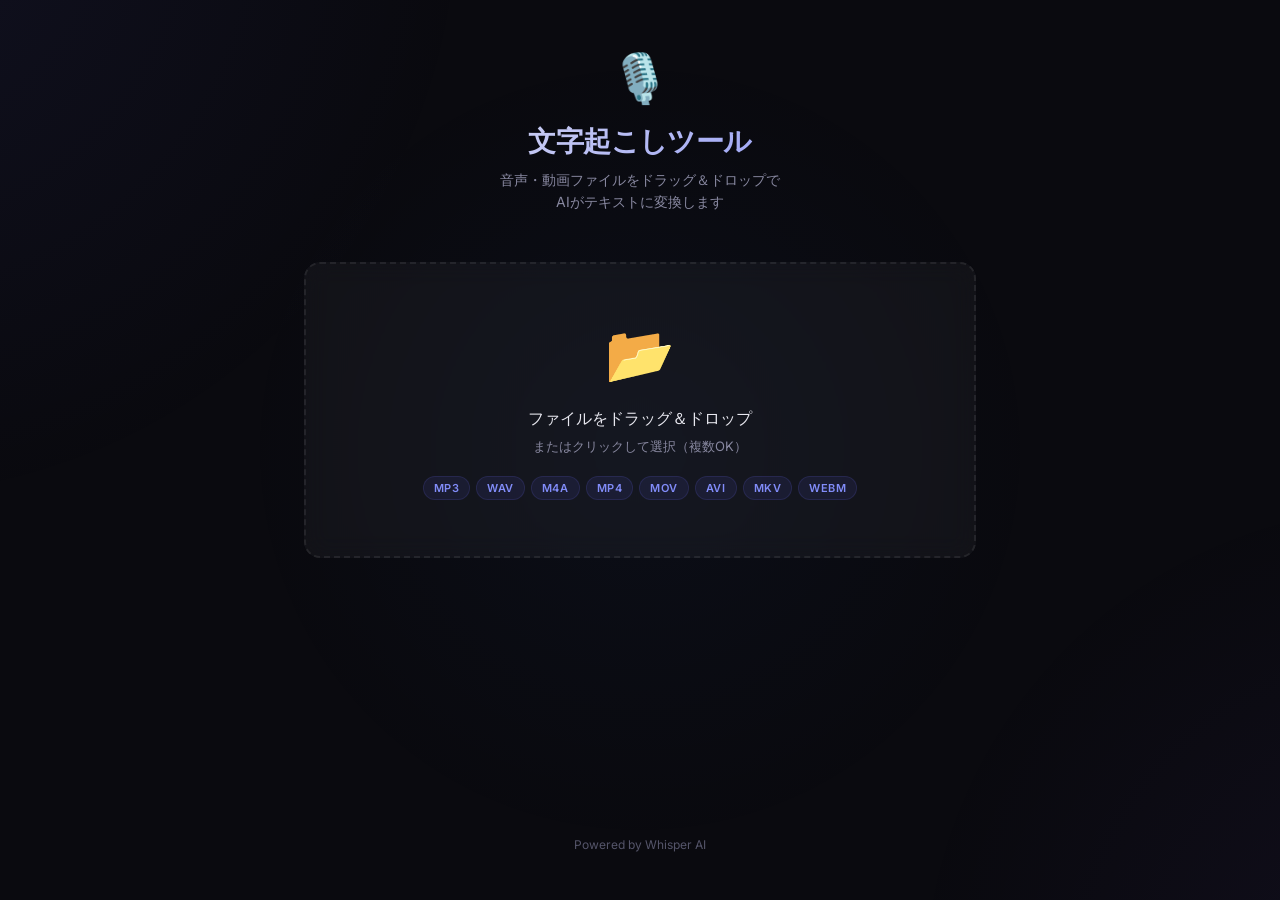
==== templates/index.html @ c9d0f990 "文字起こしツール：クロスプラットフォーム対応（ハイブリッドMLX/faster-whisper + VAD）" ====
<!DOCTYPE html>
<html lang="ja">

<head>
    <meta charset="UTF-8">
    <meta name="viewport" content="width=device-width, initial-scale=1.0, maximum-scale=1.0, user-scalable=no">
    <meta name="apple-mobile-web-app-capable" content="yes">
    <title>文字起こしツール</title>
    <link rel="preconnect" href="https://fonts.googleapis.com">
    <link rel="preconnect" href="https://fonts.gstatic.com" crossorigin>
    <link href="https://fonts.googleapis.com/css2?family=Inter:wght@400;500;600;700&display=swap" rel="stylesheet">
    <link rel="stylesheet" href="/static/style.css">
</head>

<body>

    <div class="container">
        <!-- ── Header ── -->
        <header class="header">
            <div class="header-icon">🎙️</div>
            <h1>文字起こしツール</h1>
            <p>音声・動画ファイルをドラッグ＆ドロップで<br>AIがテキストに変換します</p>
        </header>

        <!-- ── Drop Zone ── -->
        <div class="drop-zone" id="dropZone">
            <span class="drop-zone-icon">📂</span>
            <div class="drop-zone-text">ファイルをドラッグ＆ドロップ</div>
            <div class="drop-zone-subtext">またはクリックして選択（複数OK）</div>
            <div class="drop-zone-formats">
                <span class="format-badge">MP3</span>
                <span class="format-badge">WAV</span>
                <span class="format-badge">M4A</span>
                <span class="format-badge">MP4</span>
                <span class="format-badge">MOV</span>
                <span class="format-badge">AVI</span>
                <span class="format-badge">MKV</span>
                <span class="format-badge">WEBM</span>
            </div>
            <input type="file" class="file-input" id="fileInput" multiple
                accept=".mp3,.wav,.m4a,.ogg,.flac,.wma,.aac,.mp4,.mov,.avi,.mkv,.webm,.wmv,.flv">
        </div>

        <!-- ── Selected Files List ── -->
        <div class="file-list" id="fileList"></div>

        <!-- ── Model Selector ── -->
        <div class="model-selector" id="modelSelector">
            <label class="model-label">⚡ 処理速度</label>
            <div class="model-options">
                <label class="model-option">
                    <input type="radio" name="model" value="tiny">
                    <span class="model-chip">最速<small>精度△</small></span>
                </label>
                <label class="model-option">
                    <input type="radio" name="model" value="base" checked>
                    <span class="model-chip">高速<small>おすすめ</small></span>
                </label>
                <label class="model-option">
                    <input type="radio" name="model" value="small">
                    <span class="model-chip">バランス<small>精度○</small></span>
                </label>
                <label class="model-option">
                    <input type="radio" name="model" value="medium">
                    <span class="model-chip">高精度<small>遅め</small></span>
                </label>
            </div>
        </div>

        <!-- ── Submit Button ── -->
        <button class="submit-btn" id="submitBtn">
            ✨ 文字起こしを開始
        </button>

        <!-- ── Upload Progress ── -->
        <div class="upload-progress" id="uploadProgress">
            <div class="upload-progress-header">
                <span>📤 アップロード中...</span>
                <span id="uploadPercent">0%</span>
            </div>
            <div class="progress-bar-track">
                <div class="progress-bar-fill" id="uploadBar" style="width: 0%"></div>
            </div>
        </div>

        <!-- ── Processing Tasks ── -->
        <div class="tasks-section" id="tasksSection"></div>

        <!-- ── Error ── -->
        <div class="error-message" id="errorMessage">
            <span>⚠️</span>
            <span id="errorText"></span>
        </div>

        <!-- ── New File Button ── -->
        <button class="new-file-btn" id="newFileBtn" onclick="resetAll()">
            🔄 別のファイルを文字起こし
        </button>

        <!-- ── Footer ── -->
        <footer class="footer">
            Powered by Whisper AI
        </footer>
    </div>

    <script>
        // ─── DOM ───
        const dropZone = document.getElementById('dropZone');
        const fileInput = document.getElementById('fileInput');
        const fileList = document.getElementById('fileList');
        const modelSelector = document.getElementById('modelSelector');
        const submitBtn = document.getElementById('submitBtn');
        const uploadProgress = document.getElementById('uploadProgress');
        const uploadPercent = document.getElementById('uploadPercent');
        const uploadBar = document.getElementById('uploadBar');
        const tasksSection = document.getElementById('tasksSection');
        const errorMessage = document.getElementById('errorMessage');
        const errorText = document.getElementById('errorText');
        const newFileBtn = document.getElementById('newFileBtn');

        let selectedFiles = [];
        let activeTasks = [];
        let pollInterval = null;

        const VIDEO_EXTS = ['.mp4', '.mov', '.avi', '.mkv', '.webm', '.wmv', '.flv'];

        // ─── Helpers ───
        function formatFileSize(bytes) {
            if (bytes < 1024) return bytes + ' B';
            if (bytes < 1024 * 1024) return (bytes / 1024).toFixed(1) + ' KB';
            if (bytes < 1024 * 1024 * 1024) return (bytes / (1024 * 1024)).toFixed(1) + ' MB';
            return (bytes / (1024 * 1024 * 1024)).toFixed(2) + ' GB';
        }

        function getFileExt(name) {
            return '.' + name.split('.').pop().toLowerCase();
        }

        function isVideoFile(name) {
            return VIDEO_EXTS.includes(getFileExt(name));
        }

        // ─── ページ全体のドラッグ&ドロップ防止 ───
        document.addEventListener('dragover', (e) => {
            e.preventDefault();
            e.stopPropagation();
        });

        document.addEventListener('drop', (e) => {
            e.preventDefault();
            e.stopPropagation();
            if (e.dataTransfer.files.length > 0) {
                addFiles(e.dataTransfer.files);
            }
        });

        // ─── Drop Zone Events ───
        dropZone.addEventListener('click', () => fileInput.click());

        dropZone.addEventListener('dragover', (e) => {
            e.preventDefault();
            dropZone.classList.add('drag-over');
        });

        dropZone.addEventListener('dragleave', (e) => {
            e.preventDefault();
            dropZone.classList.remove('drag-over');
        });

        dropZone.addEventListener('drop', (e) => {
            e.preventDefault();
            dropZone.classList.remove('drag-over');
            addFiles(e.dataTransfer.files);
        });

        fileInput.addEventListener('change', () => {
            addFiles(fileInput.files);
            fileInput.value = '';
        });

        submitBtn.addEventListener('click', () => uploadFiles());

        // ─── File Management ───
        function addFiles(newFiles) {
            for (const file of newFiles) {
                if (!selectedFiles.some(f => f.name === file.name && f.size === file.size)) {
                    selectedFiles.push(file);
                }
            }
            renderFileList();
            if (selectedFiles.length > 0) {
                modelSelector.classList.add('show');
                submitBtn.classList.add('show');
            }
            hideError();
        }

        function removeFile(index) {
            selectedFiles.splice(index, 1);
            renderFileList();
            if (selectedFiles.length === 0) {
                modelSelector.classList.remove('show');
                submitBtn.classList.remove('show');
            }
        }

        function renderFileList() {
            if (selectedFiles.length === 0) {
                fileList.innerHTML = '';
                fileList.classList.remove('show');
                return;
            }
            fileList.classList.add('show');
            fileList.innerHTML = `
        <div class="file-list-header">
            <span>📎 ${selectedFiles.length}件のファイル</span>
            <button class="file-clear-all" onclick="clearAllFiles()">すべて取消</button>
        </div>
        ${selectedFiles.map((f, i) => `
            <div class="file-item">
                <span class="file-item-icon">${isVideoFile(f.name) ? '🎬' : '🎵'}</span>
                <div class="file-item-details">
                    <div class="file-item-name">${f.name}</div>
                    <div class="file-item-size">${formatFileSize(f.size)}</div>
                </div>
                <button class="file-item-remove" onclick="removeFile(${i})">✕</button>
            </div>
        `).join('')}
    `;
        }

        function clearAllFiles() {
            selectedFiles = [];
            renderFileList();
            modelSelector.classList.remove('show');
            submitBtn.classList.remove('show');
        }

        // ─── Upload ───
        function uploadFiles() {
            if (selectedFiles.length === 0) return;

            const model = document.querySelector('input[name="model"]:checked').value;

            // UIを切り替え
            submitBtn.classList.remove('show');
            modelSelector.classList.remove('show');
            fileList.classList.remove('show');
            dropZone.style.display = 'none';
            uploadProgress.classList.add('show');
            hideError();

            const formData = new FormData();
            selectedFiles.forEach(f => formData.append('files', f));
            formData.append('model', model);

            const xhr = new XMLHttpRequest();

            xhr.upload.addEventListener('progress', (e) => {
                if (e.lengthComputable) {
                    const pct = Math.round((e.loaded / e.total) * 100);
                    uploadPercent.textContent = pct + '%';
                    uploadBar.style.width = pct + '%';
                }
            });

            xhr.addEventListener('load', () => {
                uploadProgress.classList.remove('show');
                try {
                    const data = JSON.parse(xhr.responseText);
                    if (xhr.status === 200) {
                        activeTasks = data.tasks;
                        showTasks();
                        startPolling();
                    } else {
                        showError(data.error || 'アップロードに失敗しました');
                        newFileBtn.classList.add('show');
                    }
                } catch (e) {
                    showError('サーバーからの応答を解析できませんでした');
                    newFileBtn.classList.add('show');
                }
            });

            xhr.addEventListener('error', () => {
                uploadProgress.classList.remove('show');
                showError('サーバーに接続できません。サーバーが起動していることを確認してください。');
                newFileBtn.classList.add('show');
            });

            xhr.open('POST', '/upload');
            xhr.send(formData);
        }

        // ─── Polling ───
        function startPolling() {
            pollInterval = setInterval(async () => {
                let allDone = true;

                for (const task of activeTasks) {
                    try {
                        const res = await fetch(`/status/${task.task_id}`);
                        const data = await res.json();
                        task.data = data;
                        updateTaskUI(task.task_id, data);

                        if (data.status !== 'completed' && data.status !== 'error') {
                            allDone = false;
                        }
                    } catch (e) {
                        allDone = false;
                    }
                }

                if (allDone) {
                    stopPolling();
                    newFileBtn.classList.add('show');
                }
            }, 1000);
        }

        function stopPolling() {
            if (pollInterval) {
                clearInterval(pollInterval);
                pollInterval = null;
            }
        }

        // ─── Task UI ───
        function showTasks() {
            tasksSection.innerHTML = activeTasks.map(t => `
        <div class="task-card" id="task-${t.task_id}">
            <div class="task-header">
                <div class="task-filename">${isVideoFile(t.filename) ? '🎬' : '🎵'} ${t.filename}</div>
                <div class="task-status" id="status-${t.task_id}">
                    <div class="spinner-small"></div>
                    <span>待機中...</span>
                </div>
                <div class="task-progress-track" id="progress-track-${t.task_id}">
                    <div class="task-progress-fill" id="progress-${t.task_id}"></div>
                </div>
            </div>
            <div class="task-result" id="result-${t.task_id}" style="display:none"></div>
            <div class="task-actions" id="actions-${t.task_id}" style="display:none"></div>
        </div>
    `).join('');
            tasksSection.classList.add('show');
        }

        function updateTaskUI(taskId, data) {
            const statusEl = document.getElementById(`status-${taskId}`);
            const resultEl = document.getElementById(`result-${taskId}`);
            const actionsEl = document.getElementById(`actions-${taskId}`);
            const cardEl = document.getElementById(`task-${taskId}`);

            if (!statusEl) return;

            if (data.status === 'completed') {
                statusEl.innerHTML = `<span class="status-done">✅ ${data.message}</span>`;
                const progressEl = document.getElementById(`progress-${taskId}`);
                const trackEl = document.getElementById(`progress-track-${taskId}`);
                if (progressEl) progressEl.style.width = '100%';
                if (trackEl) trackEl.style.display = 'none';
                resultEl.style.display = 'block';
                resultEl.textContent = data.result;
                actionsEl.style.display = 'flex';
                actionsEl.innerHTML = `
            <button class="action-btn" onclick="copyText('${taskId}')">📋 コピー</button>
            <button class="action-btn" onclick="downloadText('${taskId}')">💾 ダウンロード</button>
        `;
                cardEl.classList.add('completed');
            } else if (data.status === 'error') {
                statusEl.innerHTML = `<span class="status-error">❌ ${data.message}</span>`;
                const trackEl = document.getElementById(`progress-track-${taskId}`);
                if (trackEl) trackEl.style.display = 'none';
                cardEl.classList.add('error');
            } else {
                statusEl.innerHTML = `<div class="spinner-small"></div><span>${data.message}</span>`;
                const progressEl = document.getElementById(`progress-${taskId}`);
                if (progressEl && data.progress) {
                    progressEl.style.width = data.progress + '%';
                }
            }
        }

        // ─── Result Actions ───
        function copyText(taskId) {
            const task = activeTasks.find(t => t.task_id === taskId);
            if (!task || !task.data) return;
            navigator.clipboard.writeText(task.data.result).then(() => {
                const btn = event.target;
                btn.textContent = '✅ コピー済み';
                btn.classList.add('copied');
                setTimeout(() => {
                    btn.textContent = '📋 コピー';
                    btn.classList.remove('copied');
                }, 2000);
            });
        }

        function downloadText(taskId) {
            const task = activeTasks.find(t => t.task_id === taskId);
            if (!task || !task.data) return;
            const baseName = task.filename.replace(/\.[^.]+$/, '');
            const blob = new Blob([task.data.result], { type: 'text/plain;charset=utf-8' });
            const url = URL.createObjectURL(blob);
            const a = document.createElement('a');
            a.href = url;
            a.download = baseName + '.txt';
            document.body.appendChild(a);
            a.click();
            document.body.removeChild(a);
            URL.revokeObjectURL(url);
        }

        // ─── UI State ───
        function showError(msg) {
            errorText.textContent = msg;
            errorMessage.classList.add('show');
        }

        function hideError() {
            errorMessage.classList.remove('show');
        }

        function resetAll() {
            selectedFiles = [];
            activeTasks = [];
            stopPolling();
            renderFileList();
            hideError();
            uploadProgress.classList.remove('show');
            tasksSection.innerHTML = '';
            tasksSection.classList.remove('show');
            newFileBtn.classList.remove('show');
            modelSelector.classList.remove('show');
            submitBtn.classList.remove('show');
            submitBtn.disabled = false;
            submitBtn.textContent = '✨ 文字起こしを開始';
            dropZone.style.display = '';
            uploadBar.style.width = '0%';
            uploadPercent.textContent = '0%';
        }
    </script>

</body>

</html>
---- static/style.css ----
/* ─── CSS Custom Properties ─── */
:root {
    --bg-primary: #0a0a0f;
    --bg-secondary: #12121a;
    --bg-card: rgba(255, 255, 255, 0.04);
    --bg-card-hover: rgba(255, 255, 255, 0.07);
    --glass-border: rgba(255, 255, 255, 0.08);
    --glass-shadow: rgba(0, 0, 0, 0.4);
    --text-primary: #e8e8f0;
    --text-secondary: #8888a0;
    --text-muted: #55556a;
    --accent: #6366f1;
    --accent-glow: rgba(99, 102, 241, 0.3);
    --accent-light: #818cf8;
    --success: #22c55e;
    --success-glow: rgba(34, 197, 94, 0.25);
    --error: #ef4444;
    --error-glow: rgba(239, 68, 68, 0.25);
    --warning: #f59e0b;
    --radius: 16px;
    --radius-sm: 10px;
    --transition: 0.3s cubic-bezier(0.4, 0, 0.2, 1);
}

/* ─── Reset & Base ─── */
*,
*::before,
*::after {
    margin: 0;
    padding: 0;
    box-sizing: border-box;
}

html {
    font-size: 16px;
    -webkit-font-smoothing: antialiased;
    -moz-osx-font-smoothing: grayscale;
}

body {
    font-family: 'Inter', -apple-system, BlinkMacSystemFont, 'Segoe UI', sans-serif;
    background: var(--bg-primary);
    color: var(--text-primary);
    min-height: 100vh;
    overflow-x: hidden;
}

/* ─── Background Effects ─── */
body::before {
    content: '';
    position: fixed;
    top: -50%;
    left: -50%;
    width: 200%;
    height: 200%;
    background:
        radial-gradient(ellipse 600px 600px at 20% 20%, rgba(99, 102, 241, 0.08), transparent),
        radial-gradient(ellipse 500px 500px at 80% 80%, rgba(139, 92, 246, 0.06), transparent),
        radial-gradient(ellipse 400px 400px at 50% 50%, rgba(59, 130, 246, 0.04), transparent);
    z-index: 0;
    animation: bgFloat 20s ease-in-out infinite;
}

@keyframes bgFloat {

    0%,
    100% {
        transform: translate(0, 0);
    }

    33% {
        transform: translate(-20px, 15px);
    }

    66% {
        transform: translate(15px, -10px);
    }
}

/* ─── Layout ─── */
.container {
    position: relative;
    z-index: 1;
    max-width: 720px;
    margin: 0 auto;
    padding: 48px 24px;
    min-height: 100vh;
    display: flex;
    flex-direction: column;
}

/* ─── Header ─── */
.header {
    text-align: center;
    margin-bottom: 48px;
}

.header-icon {
    font-size: 48px;
    margin-bottom: 16px;
    display: inline-block;
    animation: pulse 3s ease-in-out infinite;
}

@keyframes pulse {

    0%,
    100% {
        transform: scale(1);
    }

    50% {
        transform: scale(1.08);
    }
}

.header h1 {
    font-size: 28px;
    font-weight: 700;
    letter-spacing: -0.02em;
    margin-bottom: 8px;
    background: linear-gradient(135deg, var(--text-primary) 0%, var(--accent-light) 100%);
    -webkit-background-clip: text;
    -webkit-text-fill-color: transparent;
    background-clip: text;
}

.header p {
    font-size: 14px;
    color: var(--text-secondary);
    line-height: 1.6;
}

/* ─── Drop Zone ─── */
.drop-zone {
    position: relative;
    border: 2px dashed var(--glass-border);
    border-radius: var(--radius);
    padding: 56px 32px;
    text-align: center;
    cursor: pointer;
    transition: var(--transition);
    background: var(--bg-card);
    backdrop-filter: blur(12px);
    -webkit-backdrop-filter: blur(12px);
    overflow: hidden;
}

.drop-zone::before {
    content: '';
    position: absolute;
    inset: 0;
    border-radius: var(--radius);
    background: linear-gradient(135deg,
            rgba(99, 102, 241, 0.05) 0%,
            transparent 50%,
            rgba(139, 92, 246, 0.05) 100%);
    opacity: 0;
    transition: var(--transition);
}

.drop-zone:hover,
.drop-zone.drag-over {
    border-color: var(--accent);
    background: var(--bg-card-hover);
    box-shadow: 0 0 40px var(--accent-glow);
    transform: translateY(-2px);
}

.drop-zone:hover::before,
.drop-zone.drag-over::before {
    opacity: 1;
}

.drop-zone-icon {
    font-size: 56px;
    margin-bottom: 20px;
    display: block;
    transition: var(--transition);
}

.drop-zone:hover .drop-zone-icon {
    transform: scale(1.1);
}

.drop-zone-text {
    font-size: 16px;
    font-weight: 500;
    color: var(--text-primary);
    margin-bottom: 8px;
}

.drop-zone-subtext {
    font-size: 13px;
    color: var(--text-secondary);
}

.drop-zone-formats {
    margin-top: 20px;
    display: flex;
    flex-wrap: wrap;
    gap: 6px;
    justify-content: center;
}

.format-badge {
    font-size: 11px;
    font-weight: 600;
    letter-spacing: 0.05em;
    padding: 4px 10px;
    border-radius: 20px;
    background: rgba(99, 102, 241, 0.1);
    color: var(--accent-light);
    border: 1px solid rgba(99, 102, 241, 0.15);
}

.file-input {
    display: none;
}

/* ─── Selected File Info ─── */
.file-info {
    display: none;
    margin-top: 24px;
    padding: 16px 20px;
    border-radius: var(--radius-sm);
    background: var(--bg-card);
    border: 1px solid var(--glass-border);
    backdrop-filter: blur(12px);
    -webkit-backdrop-filter: blur(12px);
}

.file-info.show {
    display: flex;
    align-items: center;
    gap: 14px;
    animation: slideUp 0.3s ease;
}

@keyframes slideUp {
    from {
        opacity: 0;
        transform: translateY(10px);
    }

    to {
        opacity: 1;
        transform: translateY(0);
    }
}

.file-icon {
    font-size: 32px;
    flex-shrink: 0;
}

.file-details {
    flex: 1;
    min-width: 0;
}

.file-name {
    font-size: 14px;
    font-weight: 600;
    color: var(--text-primary);
    white-space: nowrap;
    overflow: hidden;
    text-overflow: ellipsis;
}

.file-size {
    font-size: 12px;
    color: var(--text-secondary);
    margin-top: 2px;
}

.file-remove {
    background: none;
    border: none;
    color: var(--text-muted);
    font-size: 20px;
    cursor: pointer;
    padding: 4px;
    transition: var(--transition);
    flex-shrink: 0;
}

.file-remove:hover {
    color: var(--error);
}

/* ─── Submit Button ─── */
.submit-btn {
    display: none;
    margin-top: 20px;
    width: 100%;
    padding: 16px;
    border: none;
    border-radius: var(--radius-sm);
    background: linear-gradient(135deg, var(--accent) 0%, #8b5cf6 100%);
    color: white;
    font-size: 15px;
    font-weight: 600;
    cursor: pointer;
    transition: var(--transition);
    position: relative;
    overflow: hidden;
}

.submit-btn.show {
    display: block;
    animation: slideUp 0.3s ease;
}

.submit-btn:hover:not(:disabled) {
    transform: translateY(-2px);
    box-shadow: 0 8px 30px var(--accent-glow);
}

.submit-btn:active:not(:disabled) {
    transform: translateY(0);
}

.submit-btn:disabled {
    opacity: 0.6;
    cursor: not-allowed;
}

.submit-btn::after {
    content: '';
    position: absolute;
    inset: 0;
    background: linear-gradient(135deg, transparent, rgba(255, 255, 255, 0.1), transparent);
    transform: translateX(-100%);
}

.submit-btn:hover:not(:disabled)::after {
    transform: translateX(100%);
    transition: transform 0.6s;
}

/* ─── Progress Section ─── */
.progress-section {
    display: none;
    margin-top: 32px;
    animation: slideUp 0.4s ease;
}

.progress-section.show {
    display: block;
}

.progress-card {
    padding: 24px;
    border-radius: var(--radius);
    background: var(--bg-card);
    border: 1px solid var(--glass-border);
    backdrop-filter: blur(12px);
    -webkit-backdrop-filter: blur(12px);
}

.progress-header {
    display: flex;
    align-items: center;
    gap: 10px;
    margin-bottom: 16px;
}

.spinner {
    width: 20px;
    height: 20px;
    border: 2.5px solid rgba(99, 102, 241, 0.2);
    border-top-color: var(--accent);
    border-radius: 50%;
    animation: spin 0.8s linear infinite;
}

@keyframes spin {
    to {
        transform: rotate(360deg);
    }
}

.progress-message {
    font-size: 14px;
    font-weight: 500;
    color: var(--text-primary);
}

.progress-bar-track {
    height: 4px;
    border-radius: 2px;
    background: rgba(255, 255, 255, 0.06);
    overflow: hidden;
}

.progress-bar-fill {
    height: 100%;
    border-radius: 2px;
    background: linear-gradient(90deg, var(--accent), var(--accent-light));
    width: 0%;
    transition: width 0.5s ease;
    position: relative;
}

.progress-bar-fill.indeterminate {
    width: 30%;
    animation: indeterminate 1.5s ease-in-out infinite;
}

@keyframes indeterminate {
    0% {
        transform: translateX(-100%);
    }

    100% {
        transform: translateX(400%);
    }
}

/* ─── Result Section ─── */
.result-section {
    display: none;
    margin-top: 32px;
    animation: slideUp 0.4s ease;
}

.result-section.show {
    display: block;
}

.result-card {
    border-radius: var(--radius);
    background: var(--bg-card);
    border: 1px solid var(--glass-border);
    backdrop-filter: blur(12px);
    -webkit-backdrop-filter: blur(12px);
    overflow: hidden;
}

.result-header {
    display: flex;
    align-items: center;
    justify-content: space-between;
    padding: 16px 20px;
    border-bottom: 1px solid var(--glass-border);
}

.result-title {
    display: flex;
    align-items: center;
    gap: 8px;
    font-size: 14px;
    font-weight: 600;
    color: var(--success);
}

.result-actions {
    display: flex;
    gap: 8px;
}

.action-btn {
    display: flex;
    align-items: center;
    gap: 6px;
    padding: 8px 14px;
    border: 1px solid var(--glass-border);
    border-radius: 8px;
    background: var(--bg-card);
    color: var(--text-secondary);
    font-size: 12px;
    font-weight: 500;
    cursor: pointer;
    transition: var(--transition);
}

.action-btn:hover {
    background: var(--bg-card-hover);
    color: var(--text-primary);
    border-color: var(--accent);
}

.action-btn.copied {
    border-color: var(--success);
    color: var(--success);
}

.result-text {
    padding: 20px;
    font-size: 14px;
    line-height: 1.8;
    color: var(--text-primary);
    max-height: 400px;
    overflow-y: auto;
    white-space: pre-wrap;
    word-break: break-word;
}

.result-text::-webkit-scrollbar {
    width: 6px;
}

.result-text::-webkit-scrollbar-track {
    background: transparent;
}

.result-text::-webkit-scrollbar-thumb {
    background: rgba(255, 255, 255, 0.1);
    border-radius: 3px;
}

/* ─── File List ─── */
.file-list {
    display: none;
    margin-top: 20px;
}

.file-list.show {
    display: block;
    animation: slideUp 0.3s ease;
}

.file-list-header {
    display: flex;
    justify-content: space-between;
    align-items: center;
    margin-bottom: 10px;
    font-size: 13px;
    font-weight: 600;
    color: var(--text-secondary);
}

.file-clear-all {
    background: none;
    border: none;
    color: var(--text-muted);
    font-size: 12px;
    cursor: pointer;
    transition: var(--transition);
}

.file-clear-all:hover {
    color: var(--error);
}

.file-item {
    display: flex;
    align-items: center;
    gap: 12px;
    padding: 10px 14px;
    margin-bottom: 6px;
    border-radius: 8px;
    background: var(--bg-card);
    border: 1px solid var(--glass-border);
}

.file-item-icon {
    font-size: 22px;
    flex-shrink: 0;
}

.file-item-details {
    flex: 1;
    min-width: 0;
}

.file-item-name {
    font-size: 13px;
    font-weight: 500;
    color: var(--text-primary);
    white-space: nowrap;
    overflow: hidden;
    text-overflow: ellipsis;
}

.file-item-size {
    font-size: 11px;
    color: var(--text-muted);
    margin-top: 1px;
}

.file-item-remove {
    background: none;
    border: none;
    color: var(--text-muted);
    font-size: 16px;
    cursor: pointer;
    padding: 2px 4px;
    transition: var(--transition);
    flex-shrink: 0;
}

.file-item-remove:hover {
    color: var(--error);
}

/* ─── Save Location ─── */
.save-location {
    display: none;
    margin-top: 16px;
    padding: 16px 20px;
    border-radius: var(--radius-sm);
    background: var(--bg-card);
    border: 1px solid var(--glass-border);
}

.save-location.show {
    display: block;
    animation: slideUp 0.3s ease;
}

.save-label {
    display: block;
    font-size: 13px;
    font-weight: 600;
    color: var(--text-secondary);
    margin-bottom: 10px;
}

.save-input-row {
    display: flex;
    flex-direction: column;
    gap: 8px;
}

.save-input {
    width: 100%;
    padding: 10px 14px;
    border: 1px solid var(--glass-border);
    border-radius: 8px;
    background: var(--bg-secondary);
    color: var(--text-primary);
    font-size: 13px;
    font-family: 'Inter', monospace;
    outline: none;
    transition: var(--transition);
}

.save-input:focus {
    border-color: var(--accent);
    box-shadow: 0 0 12px rgba(99, 102, 241, 0.15);
}

.save-input::placeholder {
    color: var(--text-muted);
}

.save-shortcuts {
    display: flex;
    gap: 6px;
    flex-wrap: wrap;
}

.save-shortcut {
    padding: 5px 12px;
    border: 1px solid var(--glass-border);
    border-radius: 6px;
    background: var(--bg-secondary);
    color: var(--text-secondary);
    font-size: 12px;
    cursor: pointer;
    transition: var(--transition);
}

.save-shortcut:hover {
    border-color: var(--accent);
    color: var(--accent-light);
    background: rgba(99, 102, 241, 0.08);
}

.save-hint {
    font-size: 11px;
    color: var(--text-muted);
    margin-top: 8px;
}

/* ─── Task Cards ─── */
.tasks-section {
    display: none;
    margin-top: 24px;
}

.tasks-section.show {
    display: block;
    animation: slideUp 0.3s ease;
}

.task-card {
    margin-bottom: 12px;
    border-radius: var(--radius-sm);
    background: var(--bg-card);
    border: 1px solid var(--glass-border);
    overflow: hidden;
    transition: var(--transition);
}

.task-card.completed {
    border-color: rgba(34, 197, 94, 0.2);
}

.task-card.error {
    border-color: rgba(239, 68, 68, 0.2);
}

.task-header {
    display: flex;
    justify-content: space-between;
    align-items: center;
    padding: 14px 16px;
    gap: 12px;
}

.task-filename {
    font-size: 13px;
    font-weight: 600;
    color: var(--text-primary);
    white-space: nowrap;
    overflow: hidden;
    text-overflow: ellipsis;
    flex: 1;
    min-width: 0;
}

.task-status {
    display: flex;
    align-items: center;
    gap: 6px;
    font-size: 12px;
    color: var(--text-secondary);
    flex-shrink: 0;
}

.spinner-small {
    width: 14px;
    height: 14px;
    border: 2px solid rgba(99, 102, 241, 0.2);
    border-top-color: var(--accent);
    border-radius: 50%;
    animation: spin 0.8s linear infinite;
}

.status-done {
    color: var(--success);
    font-weight: 500;
}

.status-error {
    color: var(--error);
    font-weight: 500;
}

.task-result {
    padding: 0 16px 14px;
    font-size: 13px;
    line-height: 1.7;
    color: var(--text-primary);
    max-height: 200px;
    overflow-y: auto;
    white-space: pre-wrap;
    word-break: break-word;
    border-top: 1px solid var(--glass-border);
    padding-top: 14px;
    margin: 0 16px 14px;
    padding: 14px 0 0;
}

.task-actions {
    display: none;
    gap: 8px;
    padding: 0 16px 14px;
}

.task-progress-track {
    height: 3px;
    background: rgba(255, 255, 255, 0.06);
    overflow: hidden;
}

.task-progress-fill {
    height: 100%;
    background: linear-gradient(90deg, var(--accent), var(--accent-light));
    width: 0%;
    transition: width 0.5s ease;
}

/* ─── Error Message ─── */
.error-message {
    display: none;
    margin-top: 24px;
    padding: 16px 20px;
    border-radius: var(--radius-sm);
    background: rgba(239, 68, 68, 0.08);
    border: 1px solid rgba(239, 68, 68, 0.2);
    color: var(--error);
    font-size: 14px;
    animation: slideUp 0.3s ease;
}


.error-message.show {
    display: flex;
    align-items: center;
    gap: 10px;
}

/* ─── New File Button ─── */
.new-file-btn {
    display: none;
    margin-top: 16px;
    width: 100%;
    padding: 14px;
    border: 1px solid var(--glass-border);
    border-radius: var(--radius-sm);
    background: var(--bg-card);
    color: var(--text-secondary);
    font-size: 14px;
    font-weight: 500;
    cursor: pointer;
    transition: var(--transition);
}

.new-file-btn.show {
    display: block;
    animation: slideUp 0.3s ease;
}

.new-file-btn:hover {
    background: var(--bg-card-hover);
    color: var(--text-primary);
    border-color: var(--accent);
}

/* ─── Model Selector ─── */
.model-selector {
    display: none;
    margin-top: 16px;
    padding: 16px 20px;
    border-radius: var(--radius-sm);
    background: var(--bg-card);
    border: 1px solid var(--glass-border);
    backdrop-filter: blur(12px);
    -webkit-backdrop-filter: blur(12px);
}

.model-selector.show {
    display: block;
    animation: slideUp 0.3s ease;
}

.model-label {
    display: block;
    font-size: 13px;
    font-weight: 600;
    color: var(--text-secondary);
    margin-bottom: 12px;
}

.model-options {
    display: flex;
    gap: 8px;
}

.model-option {
    flex: 1;
    cursor: pointer;
}

.model-option input[type="radio"] {
    display: none;
}

.model-chip {
    display: flex;
    flex-direction: column;
    align-items: center;
    gap: 2px;
    padding: 10px 8px;
    border-radius: 8px;
    border: 1px solid var(--glass-border);
    background: var(--bg-secondary);
    font-size: 13px;
    font-weight: 600;
    color: var(--text-secondary);
    transition: var(--transition);
    text-align: center;
}

.model-chip small {
    font-size: 10px;
    font-weight: 400;
    color: var(--text-muted);
    transition: var(--transition);
}

.model-option input[type="radio"]:checked+.model-chip {
    border-color: var(--accent);
    background: rgba(99, 102, 241, 0.1);
    color: var(--accent-light);
    box-shadow: 0 0 16px rgba(99, 102, 241, 0.15);
}

.model-option input[type="radio"]:checked+.model-chip small {
    color: var(--accent-light);
}

.model-option:hover .model-chip {
    border-color: rgba(99, 102, 241, 0.4);
    background: rgba(99, 102, 241, 0.05);
}

/* ─── Upload Progress ─── */
.upload-progress {
    display: none;
    margin-top: 32px;
    padding: 20px;
    border-radius: var(--radius);
    background: var(--bg-card);
    border: 1px solid var(--glass-border);
    backdrop-filter: blur(12px);
    -webkit-backdrop-filter: blur(12px);
}

.upload-progress.show {
    display: block;
    animation: slideUp 0.3s ease;
}

.upload-progress-header {
    display: flex;
    justify-content: space-between;
    align-items: center;
    margin-bottom: 12px;
    font-size: 14px;
    font-weight: 500;
    color: var(--text-primary);
}

.upload-progress-header span:last-child {
    color: var(--accent-light);
    font-weight: 600;
    font-variant-numeric: tabular-nums;
}

/* ─── Footer ─── */
.footer {
    margin-top: auto;
    padding-top: 48px;
    text-align: center;
    font-size: 12px;
    color: var(--text-muted);
}

/* ─── Responsive ─── */
@media (max-width: 640px) {
    .container {
        padding: 32px 16px;
    }

    .header h1 {
        font-size: 24px;
    }

    .drop-zone {
        padding: 40px 20px;
    }

    .drop-zone-icon {
        font-size: 44px;
    }

    .result-actions {
        flex-direction: column;
    }

    .action-btn {
        justify-content: center;
    }
}
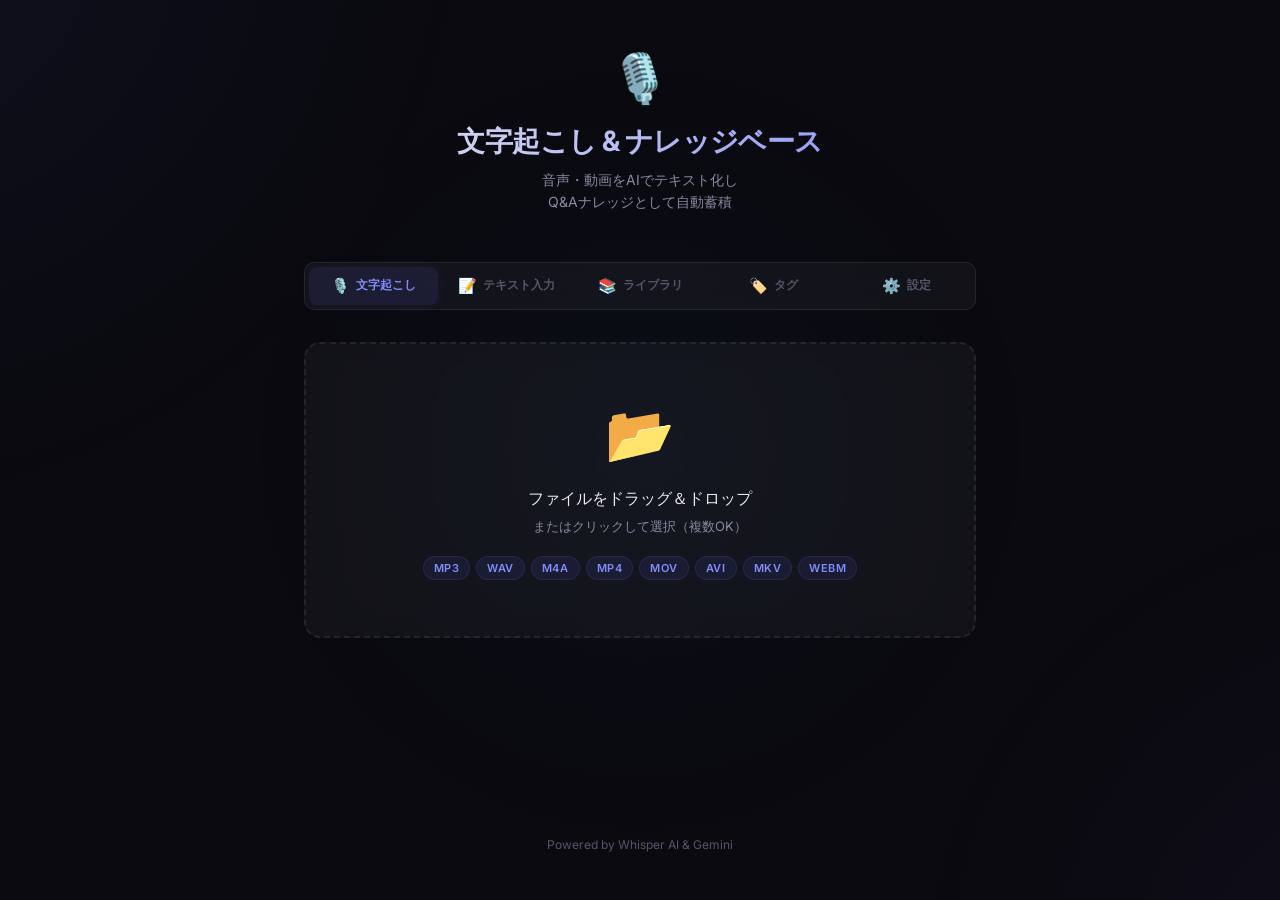
==== commit cf11934a: "Render デプロイ対応：render.yaml追加、gunicorn互換性修正、壁打ちAI統合" ====
--- a/templates/index.html
+++ b/templates/index.html
@@ -5,7 +5,7 @@
     <meta charset="UTF-8">
     <meta name="viewport" content="width=device-width, initial-scale=1.0, maximum-scale=1.0, user-scalable=no">
     <meta name="apple-mobile-web-app-capable" content="yes">
-    <title>文字起こしツール</title>
+    <title>文字起こし & Q&A ナレッジベース</title>
     <link rel="preconnect" href="https://fonts.googleapis.com">
     <link rel="preconnect" href="https://fonts.gstatic.com" crossorigin>
     <link href="https://fonts.googleapis.com/css2?family=Inter:wght@400;500;600;700&display=swap" rel="stylesheet">
@@ -18,93 +18,495 @@
         <!-- ── Header ── -->
         <header class="header">
             <div class="header-icon">🎙️</div>
-            <h1>文字起こしツール</h1>
-            <p>音声・動画ファイルをドラッグ＆ドロップで<br>AIがテキストに変換します</p>
+            <h1>文字起こし & ナレッジベース</h1>
+            <p>音声・動画をAIでテキスト化し<br>Q&Aナレッジとして自動蓄積</p>
         </header>
 
-        <!-- ── Drop Zone ── -->
-        <div class="drop-zone" id="dropZone">
-            <span class="drop-zone-icon">📂</span>
-            <div class="drop-zone-text">ファイルをドラッグ＆ドロップ</div>
-            <div class="drop-zone-subtext">またはクリックして選択（複数OK）</div>
-            <div class="drop-zone-formats">
-                <span class="format-badge">MP3</span>
-                <span class="format-badge">WAV</span>
-                <span class="format-badge">M4A</span>
-                <span class="format-badge">MP4</span>
-                <span class="format-badge">MOV</span>
-                <span class="format-badge">AVI</span>
-                <span class="format-badge">MKV</span>
-                <span class="format-badge">WEBM</span>
-            </div>
-            <input type="file" class="file-input" id="fileInput" multiple
-                accept=".mp3,.wav,.m4a,.ogg,.flac,.wma,.aac,.mp4,.mov,.avi,.mkv,.webm,.wmv,.flv">
+        <!-- ── Tab Navigation ── -->
+        <nav class="tab-nav">
+            <button class="tab-btn active" onclick="switchTab('transcribe')">
+                <span class="tab-icon">🎙️</span>
+                <span class="tab-label">文字起こし</span>
+            </button>
+            <button class="tab-btn" onclick="switchTab('text-input')">
+                <span class="tab-icon">📝</span>
+                <span class="tab-label">テキスト入力</span>
+            </button>
+            <button class="tab-btn" onclick="switchTab('library')">
+                <span class="tab-icon">📚</span>
+                <span class="tab-label">ライブラリ</span>
+                <span class="tab-badge" id="qaBadge" style="display:none">0</span>
+            </button>
+            <button class="tab-btn" onclick="switchTab('tags')">
+                <span class="tab-icon">🏷️</span>
+                <span class="tab-label">タグ</span>
+            </button>
+            <button class="tab-btn" onclick="switchTab('settings')">
+                <span class="tab-icon">⚙️</span>
+                <span class="tab-label">設定</span>
+            </button>
+        </nav>
+
+        <!-- ════════════════════════════════════════════ -->
+        <!-- Tab 1: 文字起こし                            -->
+        <!-- ════════════════════════════════════════════ -->
+        <div class="tab-content active" id="tab-transcribe">
+            <!-- Drop Zone -->
+            <div class="drop-zone" id="dropZone">
+                <span class="drop-zone-icon">📂</span>
+                <div class="drop-zone-text">ファイルをドラッグ＆ドロップ</div>
+                <div class="drop-zone-subtext">またはクリックして選択（複数OK）</div>
+                <div class="drop-zone-formats">
+                    <span class="format-badge">MP3</span>
+                    <span class="format-badge">WAV</span>
+                    <span class="format-badge">M4A</span>
+                    <span class="format-badge">MP4</span>
+                    <span class="format-badge">MOV</span>
+                    <span class="format-badge">AVI</span>
+                    <span class="format-badge">MKV</span>
+                    <span class="format-badge">WEBM</span>
+                </div>
+                <input type="file" class="file-input" id="fileInput" multiple
+                    accept=".mp3,.wav,.m4a,.ogg,.flac,.wma,.aac,.mp4,.mov,.avi,.mkv,.webm,.wmv,.flv">
+            </div>
+
+            <!-- Selected Files List -->
+            <div class="file-list" id="fileList"></div>
+
+            <!-- Model Selector -->
+            <div class="model-selector" id="modelSelector">
+                <label class="model-label">⚡ 処理速度</label>
+                <div class="model-options">
+                    <label class="model-option">
+                        <input type="radio" name="model" value="tiny">
+                        <span class="model-chip">最速<small>精度△</small></span>
+                    </label>
+                    <label class="model-option">
+                        <input type="radio" name="model" value="base" checked>
+                        <span class="model-chip">高速<small>おすすめ</small></span>
+                    </label>
+                    <label class="model-option">
+                        <input type="radio" name="model" value="small">
+                        <span class="model-chip">バランス<small>精度○</small></span>
+                    </label>
+                    <label class="model-option">
+                        <input type="radio" name="model" value="medium">
+                        <span class="model-chip">高精度<small>遅め</small></span>
+                    </label>
+                </div>
+            </div>
+
+            <!-- Submit Button -->
+            <button class="submit-btn" id="submitBtn">
+                ✨ 文字起こしを開始
+            </button>
+
+            <!-- Upload Progress -->
+            <div class="upload-progress" id="uploadProgress">
+                <div class="upload-progress-header">
+                    <span>📤 アップロード中...</span>
+                    <span id="uploadPercent">0%</span>
+                </div>
+                <div class="progress-bar-track">
+                    <div class="progress-bar-fill" id="uploadBar" style="width: 0%"></div>
+                </div>
+            </div>
+
+            <!-- Processing Tasks -->
+            <div class="tasks-section" id="tasksSection"></div>
+
+            <!-- Error -->
+            <div class="error-message" id="errorMessage">
+                <span>⚠️</span>
+                <span id="errorText"></span>
+            </div>
+
+            <!-- New File Button -->
+            <button class="new-file-btn" id="newFileBtn" onclick="resetAll()">
+                🔄 別のファイルを文字起こし
+            </button>
         </div>
 
-        <!-- ── Selected Files List ── -->
-        <div class="file-list" id="fileList"></div>
-
-        <!-- ── Model Selector ── -->
-        <div class="model-selector" id="modelSelector">
-            <label class="model-label">⚡ 処理速度</label>
-            <div class="model-options">
-                <label class="model-option">
-                    <input type="radio" name="model" value="tiny">
-                    <span class="model-chip">最速<small>精度△</small></span>
-                </label>
-                <label class="model-option">
-                    <input type="radio" name="model" value="base" checked>
-                    <span class="model-chip">高速<small>おすすめ</small></span>
-                </label>
-                <label class="model-option">
-                    <input type="radio" name="model" value="small">
-                    <span class="model-chip">バランス<small>精度○</small></span>
-                </label>
-                <label class="model-option">
-                    <input type="radio" name="model" value="medium">
-                    <span class="model-chip">高精度<small>遅め</small></span>
-                </label>
+        <!-- ════════════════════════════════════════════ -->
+        <!-- Tab 2: テキスト入力からQ&A抽出               -->
+        <!-- ════════════════════════════════════════════ -->
+        <div class="tab-content" id="tab-text-input">
+            <div class="text-input-section">
+                <label class="text-input-label">📝 テキストを貼り付けてQ&Aを自動抽出</label>
+                <textarea class="text-input-area" id="textInputArea"
+                    placeholder="会話の文字起こし、打ち合わせ内容、メモなど…何でもテキストを貼り付けてください。AIが自動でQ&Aペアに変換します。"></textarea>
+                <button class="text-extract-btn" id="textExtractBtn" onclick="extractFromText()">
+                    🤖 Q&Aを抽出する
+                </button>
+                <div class="qa-progress" id="textProgress">
+                    <div class="spinner-small"></div>
+                    <span class="qa-progress-text">Gemini AIがQ&Aを抽出中...</span>
+                </div>
             </div>
         </div>
 
-        <!-- ── Submit Button ── -->
-        <button class="submit-btn" id="submitBtn">
-            ✨ 文字起こしを開始
-        </button>
-
-        <!-- ── Upload Progress ── -->
-        <div class="upload-progress" id="uploadProgress">
-            <div class="upload-progress-header">
-                <span>📤 アップロード中...</span>
-                <span id="uploadPercent">0%</span>
-            </div>
-            <div class="progress-bar-track">
-                <div class="progress-bar-fill" id="uploadBar" style="width: 0%"></div>
-            </div>
+        <!-- ════════════════════════════════════════════ -->
+        <!-- Tab 3: Q&Aライブラリ                         -->
+        <!-- ════════════════════════════════════════════ -->
+        <div class="tab-content" id="tab-library">
+            <div class="qa-library-header">
+                <div class="qa-library-title">📚 Q&Aライブラリ</div>
+                <div class="qa-stats" id="qaStats"></div>
+            </div>
+            <div class="qa-search-bar">
+                <input class="qa-search-input" id="qaSearchInput" type="text" placeholder="🔍 Q&Aを検索..."
+                    oninput="renderQALibrary()">
+            </div>
+            <div class="qa-tag-filters" id="qaTagFilters"></div>
+            <div id="qaList"></div>
         </div>
 
-        <!-- ── Processing Tasks ── -->
-        <div class="tasks-section" id="tasksSection"></div>
-
-        <!-- ── Error ── -->
-        <div class="error-message" id="errorMessage">
-            <span>⚠️</span>
-            <span id="errorText"></span>
+        <!-- ════════════════════════════════════════════ -->
+        <!-- Tab 4: タグ管理                              -->
+        <!-- ════════════════════════════════════════════ -->
+        <div class="tab-content" id="tab-tags">
+            <div class="tag-section-header">
+                <div class="tag-section-title">🏷️ タグ管理</div>
+            </div>
+            <div class="tag-add-form">
+                <input class="tag-add-input" id="tagAddInput" type="text" placeholder="新しいタグ名を入力...">
+                <button class="tag-add-btn" onclick="addTag()">追加</button>
+            </div>
+            <div class="tag-list" id="tagList"></div>
         </div>
 
-        <!-- ── New File Button ── -->
-        <button class="new-file-btn" id="newFileBtn" onclick="resetAll()">
-            🔄 別のファイルを文字起こし
-        </button>
+        <!-- ════════════════════════════════════════════ -->
+        <!-- Tab 5: 設定                                  -->
+        <!-- ════════════════════════════════════════════ -->
+        <div class="tab-content" id="tab-settings">
+            <div class="settings-section">
+                <div class="settings-title">⚙️ 設定</div>
+
+                <div class="settings-card">
+                    <div class="settings-card-title">🔑 Gemini API キー</div>
+                    <div class="settings-card-desc">
+                        Q&Aの自動抽出に Gemini API を使用します。
+                        <a href="https://aistudio.google.com/app/apikey" target="_blank"
+                            style="color: var(--accent-light)">Google AI Studio</a> で無料で取得できます。
+                    </div>
+                    <div class="settings-input-row">
+                        <input class="settings-input" id="apiKeyInput" type="password" placeholder="APIキーを入力...">
+                        <button class="settings-save-btn" onclick="saveApiKey()">保存</button>
+                    </div>
+                    <div class="settings-status" id="apiKeyStatus"></div>
+                </div>
+
+                <div class="settings-card">
+                    <div class="settings-card-title">💾 データ管理</div>
+                    <div class="settings-card-desc">
+                        Q&Aデータはブラウザのローカルストレージに保存されています。<br>
+                        定期的にエクスポートしてバックアップを取ることをお勧めします。
+                    </div>
+                    <div class="settings-data-actions">
+                        <button class="settings-data-btn" onclick="exportData()">📤 エクスポート</button>
+                        <button class="settings-data-btn" onclick="importData()">📥 インポート</button>
+                        <button class="settings-data-btn danger" onclick="clearAllData()">🗑️ 全データ削除</button>
+                    </div>
+                    <input type="file" id="importFileInput" accept=".json" style="display:none">
+                </div>
+            </div>
+        </div>
 
         <!-- ── Footer ── -->
         <footer class="footer">
-            Powered by Whisper AI
+            Powered by Whisper AI & Gemini
         </footer>
     </div>
 
+    <!-- Toast -->
+    <div class="toast" id="toast"></div>
+
+    <!-- Edit Modal -->
+    <div class="modal-overlay" id="editModal">
+        <div class="modal">
+            <div class="modal-title">✏️ Q&Aを編集</div>
+            <div class="modal-field">
+                <label class="modal-label">質問</label>
+                <input class="modal-input" id="editQuestion">
+            </div>
+            <div class="modal-field">
+                <label class="modal-label">回答</label>
+                <textarea class="modal-textarea" id="editAnswer"></textarea>
+            </div>
+            <input type="hidden" id="editQAId">
+            <div class="modal-actions">
+                <button class="modal-btn modal-btn-cancel" onclick="closeEditModal()">キャンセル</button>
+                <button class="modal-btn modal-btn-save" onclick="saveEditQA()">保存</button>
+            </div>
+        </div>
+    </div>
+
     <script>
-        // ─── DOM ───
+        // ═══════════════════════════════════════════════════
+        // Storage Layer (Server API)
+        // ═══════════════════════════════════════════════════
+        let _qaCache = [];
+        let _tagsCache = [];
+        let _settingsCache = {};
+
+        const Storage = (() => {
+            async function fetchAllQA() {
+                const res = await fetch('/api/qa');
+                _qaCache = await res.json();
+                return _qaCache;
+            }
+            function getAllQA() { return _qaCache; }
+
+            async function addMultipleQA(qaItems) {
+                const res = await fetch('/api/qa', {
+                    method: 'POST',
+                    headers: { 'Content-Type': 'application/json' },
+                    body: JSON.stringify(qaItems)
+                });
+                const result = await res.json();
+                await fetchAllQA();
+                return result;
+            }
+            async function updateQA(id, updates) {
+                await fetch(`/api/qa/${id}`, {
+                    method: 'PUT',
+                    headers: { 'Content-Type': 'application/json' },
+                    body: JSON.stringify(updates)
+                });
+                await fetchAllQA();
+            }
+            async function deleteQA(id) {
+                await fetch(`/api/qa/${id}`, { method: 'DELETE' });
+                await fetchAllQA();
+            }
+            function searchQA(query, tagFilter = null) {
+                let data = [..._qaCache];
+                if (tagFilter && tagFilter.length > 0) {
+                    data = data.filter(qa => tagFilter.some(tag => (qa.tags || []).includes(tag)));
+                }
+                if (query && query.trim()) {
+                    const q = query.toLowerCase();
+                    data = data.filter(qa =>
+                        qa.question.toLowerCase().includes(q) ||
+                        qa.answer.toLowerCase().includes(q) ||
+                        (qa.source && qa.source.toLowerCase().includes(q))
+                    );
+                }
+                return data;
+            }
+            function getStats() {
+                const tagCounts = {};
+                _qaCache.forEach(qa => {
+                    (qa.tags || []).forEach(tag => { tagCounts[tag] = (tagCounts[tag] || 0) + 1; });
+                });
+                return { totalQA: _qaCache.length, tagCounts };
+            }
+            async function fetchSettings() {
+                const res = await fetch('/api/settings');
+                _settingsCache = await res.json();
+                return _settingsCache;
+            }
+            async function saveSetting(key, value) {
+                const update = { [key]: value };
+                await fetch('/api/settings', {
+                    method: 'POST',
+                    headers: { 'Content-Type': 'application/json' },
+                    body: JSON.stringify(update)
+                });
+                _settingsCache[key] = value;
+            }
+            function getSetting(key) { return _settingsCache[key] || null; }
+
+            async function exportData() {
+                const res = await fetch('/api/export');
+                const data = await res.json();
+                return JSON.stringify(data, null, 2);
+            }
+            async function importDataFromJSON(jsonStr) {
+                const imported = JSON.parse(jsonStr);
+                const res = await fetch('/api/import', {
+                    method: 'POST',
+                    headers: { 'Content-Type': 'application/json' },
+                    body: JSON.stringify(imported)
+                });
+                const result = await res.json();
+                await fetchAllQA();
+                await TagManager.fetchAll();
+                return result;
+            }
+            async function clearAll() {
+                await fetch('/api/clear', { method: 'POST' });
+                _qaCache = [];
+                _tagsCache = [];
+            }
+
+            return {
+                fetchAllQA, getAllQA, addMultipleQA, updateQA, deleteQA,
+                searchQA, getStats, fetchSettings, saveSetting, getSetting,
+                exportData, importDataFromJSON, clearAll
+            };
+        })();
+
+        // ═══════════════════════════════════════════════════
+        // Tag Manager (Server API)
+        // ═══════════════════════════════════════════════════
+        const TagManager = (() => {
+            async function fetchAll() {
+                const res = await fetch('/api/tags');
+                _tagsCache = await res.json();
+                return _tagsCache;
+            }
+            function getAll() { return _tagsCache; }
+
+            async function add(name) {
+                const res = await fetch('/api/tags', {
+                    method: 'POST',
+                    headers: { 'Content-Type': 'application/json' },
+                    body: JSON.stringify({ name })
+                });
+                const newTag = await res.json();
+                await fetchAll();
+                return newTag;
+            }
+            async function remove(id) {
+                await fetch(`/api/tags/${id}`, { method: 'DELETE' });
+                await fetchAll();
+            }
+            function getById(id) { return _tagsCache.find(t => t.id === id); }
+            function getByName(name) { return _tagsCache.find(t => t.name === name); }
+            return { fetchAll, getAll, add, remove, getById, getByName };
+        })();
+
+        // ═══════════════════════════════════════════════════
+        // QA Engine (Gemini API — client-side call)
+        // ═══════════════════════════════════════════════════
+        const QAEngine = (() => {
+            function getApiKey() { return Storage.getSetting('gemini_api_key'); }
+            async function setApiKey(key) { await Storage.saveSetting('gemini_api_key', key); }
+            function hasApiKey() { return !!getApiKey(); }
+
+            async function extractQA(text, source = '') {
+                const apiKey = getApiKey();
+                if (!apiKey) throw new Error('Gemini APIキーが設定されていません。設定画面でAPIキーを入力してください。');
+
+                const availableTags = TagManager.getAll().map(t => t.name);
+                const prompt = `あなたはプロのナレッジマネジメントの専門家です。以下のテキスト（会話の文字起こし、打ち合わせ内容、メモなど）から、有用なQ&A（質問と回答）のペアを抽出してください。
+
+## ルール:
+1. テキストの中から、知識として再利用できる質問と回答のペアを複数抽出してください
+2. 質問は「〜とは？」「〜するにはどうすればいい？」「〜の方法は？」「〜のポイントは？」など具体的な疑問形にしてください
+3. 回答はそのまま使えるレベルで、具体的かつ実用的にまとめてください
+4. 各Q&Aに、以下の利用可能なタグから最も適切なものを1〜3つ付けてください
+5. テキストの内容に合うタグがない場合は、新しいタグ名を提案してください（"[新規]タグ名" の形式）
+
+## 利用可能なタグ:
+${availableTags.join(', ')}
+
+## 入力テキスト:
+"""
+${text}
+"""
+
+## 出力形式（必ずこのJSON形式で返してください）:
+\`\`\`json
+{
+  "qa_pairs": [
+    {
+      "question": "質問テキスト",
+      "answer": "回答テキスト",
+      "tags": ["タグ1", "タグ2"]
+    }
+  ],
+  "suggested_tags": ["提案する新しいタグ名（あれば）"]
+}
+\`\`\`
+
+テキストから可能な限り多くの有用なQ&Aペアを抽出してください。最低でも3つ、内容が豊富なら10個以上抽出してもかまいません。`;
+
+                const response = await fetch(
+                    `https://generativelanguage.googleapis.com/v1beta/models/gemini-2.5-flash:generateContent?key=${apiKey}`,
+                    {
+                        method: 'POST',
+                        headers: { 'Content-Type': 'application/json' },
+                        body: JSON.stringify({
+                            contents: [{ parts: [{ text: prompt }] }],
+                            generationConfig: {
+                                temperature: 0.3,
+                                maxOutputTokens: 8192,
+                                responseMimeType: "application/json"
+                            }
+                        })
+                    }
+                );
+
+                if (!response.ok) {
+                    const err = await response.json().catch(() => ({}));
+                    if (response.status === 400 || response.status === 403) {
+                        throw new Error('APIキーが無効です。設定画面で正しいAPIキーを入力してください。');
+                    }
+                    throw new Error(`API Error: ${response.status} - ${err.error?.message || 'Unknown error'}`);
+                }
+
+                const result = await response.json();
+                let content = result.candidates?.[0]?.content?.parts?.[0]?.text;
+                if (!content) throw new Error('AIからの応答が空でした。再試行してください。');
+
+                let parsed;
+                try {
+                    parsed = JSON.parse(content);
+                } catch {
+                    const jsonMatch = content.match(/```(?:json)?\s*([\s\S]*?)```/);
+                    if (jsonMatch) parsed = JSON.parse(jsonMatch[1]);
+                    else throw new Error('AIの応答をパースできませんでした。');
+                }
+
+                if (!parsed.qa_pairs || !Array.isArray(parsed.qa_pairs)) {
+                    throw new Error('Invalid response format');
+                }
+
+                // タグ名→ID変換 (新しいタグはサーバーに追加)
+                const processedPairs = [];
+                for (const pair of parsed.qa_pairs) {
+                    const tagIds = [];
+                    for (const tagName of (pair.tags || [])) {
+                        const cleanName = tagName.replace(/^\[新規\]/, '').trim();
+                        let tag = TagManager.getByName(cleanName);
+                        if (!tag) {
+                            tag = await TagManager.add(cleanName);
+                        }
+                        tagIds.push(tag.id);
+                    }
+                    processedPairs.push({ question: pair.question, answer: pair.answer, tags: tagIds, source });
+                }
+
+                return { pairs: processedPairs, suggestedTags: parsed.suggested_tags || [] };
+            }
+
+            async function testConnection() {
+                const apiKey = getApiKey();
+                if (!apiKey) return false;
+                try {
+                    const res = await fetch(
+                        `https://generativelanguage.googleapis.com/v1beta/models/gemini-2.5-flash:generateContent?key=${apiKey}`,
+                        {
+                            method: 'POST',
+                            headers: { 'Content-Type': 'application/json' },
+                            body: JSON.stringify({
+                                contents: [{ parts: [{ text: 'Hello' }] }],
+                                generationConfig: { maxOutputTokens: 10 }
+                            })
+                        }
+                    );
+                    return res.ok;
+                } catch { return false; }
+            }
+
+            return { extractQA, getApiKey, setApiKey, hasApiKey, testConnection };
+        })();
+
+        // ═══════════════════════════════════════════════════
+        // DOM References
+        // ═══════════════════════════════════════════════════
         const dropZone = document.getElementById('dropZone');
         const fileInput = document.getElementById('fileInput');
         const fileList = document.getElementById('fileList');
@@ -121,10 +523,27 @@
         let selectedFiles = [];
         let activeTasks = [];
         let pollInterval = null;
+        let activeTagFilters = [];
 
         const VIDEO_EXTS = ['.mp4', '.mov', '.avi', '.mkv', '.webm', '.wmv', '.flv'];
 
-        // ─── Helpers ───
+        // ═══════════════════════════════════════════════════
+        // Tab Navigation
+        // ═══════════════════════════════════════════════════
+        function switchTab(tabId) {
+            document.querySelectorAll('.tab-content').forEach(el => el.classList.remove('active'));
+            document.querySelectorAll('.tab-btn').forEach(el => el.classList.remove('active'));
+            document.getElementById('tab-' + tabId).classList.add('active');
+            event.currentTarget.classList.add('active');
+
+            if (tabId === 'library') renderQALibrary();
+            if (tabId === 'tags') renderTagList();
+            if (tabId === 'settings') loadSettings();
+        }
+
+        // ═══════════════════════════════════════════════════
+        // Helpers
+        // ═══════════════════════════════════════════════════
         function formatFileSize(bytes) {
             if (bytes < 1024) return bytes + ' B';
             if (bytes < 1024 * 1024) return (bytes / 1024).toFixed(1) + ' KB';
@@ -132,55 +551,51 @@
             return (bytes / (1024 * 1024 * 1024)).toFixed(2) + ' GB';
         }
 
-        function getFileExt(name) {
-            return '.' + name.split('.').pop().toLowerCase();
-        }
-
-        function isVideoFile(name) {
-            return VIDEO_EXTS.includes(getFileExt(name));
-        }
-
-        // ─── ページ全体のドラッグ&ドロップ防止 ───
-        document.addEventListener('dragover', (e) => {
-            e.preventDefault();
-            e.stopPropagation();
+        function getFileExt(name) { return '.' + name.split('.').pop().toLowerCase(); }
+        function isVideoFile(name) { return VIDEO_EXTS.includes(getFileExt(name)); }
+
+        function showToast(message, type = '') {
+            const toast = document.getElementById('toast');
+            toast.textContent = message;
+            toast.className = 'toast show ' + type;
+            setTimeout(() => { toast.className = 'toast'; }, 3000);
+        }
+
+        function formatDate(isoStr) {
+            const d = new Date(isoStr);
+            return `${d.getFullYear()}/${String(d.getMonth() + 1).padStart(2, '0')}/${String(d.getDate()).padStart(2, '0')} ${String(d.getHours()).padStart(2, '0')}:${String(d.getMinutes()).padStart(2, '0')}`;
+        }
+
+        function updateQABadge() {
+            const stats = Storage.getStats();
+            const badge = document.getElementById('qaBadge');
+            if (stats.totalQA > 0) {
+                badge.textContent = stats.totalQA;
+                badge.style.display = 'inline';
+            } else {
+                badge.style.display = 'none';
+            }
+        }
+
+        // ═══════════════════════════════════════════════════
+        // Drop Zone & File Upload (unchanged logic)
+        // ═══════════════════════════════════════════════════
+        document.addEventListener('dragover', (e) => { e.preventDefault(); e.stopPropagation(); });
+        document.addEventListener('drop', (e) => {
+            e.preventDefault(); e.stopPropagation();
+            if (e.dataTransfer.files.length > 0) addFiles(e.dataTransfer.files);
         });
 
-        document.addEventListener('drop', (e) => {
-            e.preventDefault();
-            e.stopPropagation();
-            if (e.dataTransfer.files.length > 0) {
-                addFiles(e.dataTransfer.files);
-            }
-        });
-
-        // ─── Drop Zone Events ───
         dropZone.addEventListener('click', () => fileInput.click());
-
-        dropZone.addEventListener('dragover', (e) => {
-            e.preventDefault();
-            dropZone.classList.add('drag-over');
-        });
-
-        dropZone.addEventListener('dragleave', (e) => {
-            e.preventDefault();
-            dropZone.classList.remove('drag-over');
-        });
-
+        dropZone.addEventListener('dragover', (e) => { e.preventDefault(); dropZone.classList.add('drag-over'); });
+        dropZone.addEventListener('dragleave', (e) => { e.preventDefault(); dropZone.classList.remove('drag-over'); });
         dropZone.addEventListener('drop', (e) => {
-            e.preventDefault();
-            dropZone.classList.remove('drag-over');
+            e.preventDefault(); dropZone.classList.remove('drag-over');
             addFiles(e.dataTransfer.files);
         });
-
-        fileInput.addEventListener('change', () => {
-            addFiles(fileInput.files);
-            fileInput.value = '';
-        });
-
+        fileInput.addEventListener('change', () => { addFiles(fileInput.files); fileInput.value = ''; });
         submitBtn.addEventListener('click', () => uploadFiles());
 
-        // ─── File Management ───
         function addFiles(newFiles) {
             for (const file of newFiles) {
                 if (!selectedFiles.some(f => f.name === file.name && f.size === file.size)) {
@@ -212,21 +627,21 @@
             }
             fileList.classList.add('show');
             fileList.innerHTML = `
-        <div class="file-list-header">
-            <span>📎 ${selectedFiles.length}件のファイル</span>
-            <button class="file-clear-all" onclick="clearAllFiles()">すべて取消</button>
-        </div>
-        ${selectedFiles.map((f, i) => `
-            <div class="file-item">
-                <span class="file-item-icon">${isVideoFile(f.name) ? '🎬' : '🎵'}</span>
-                <div class="file-item-details">
-                    <div class="file-item-name">${f.name}</div>
-                    <div class="file-item-size">${formatFileSize(f.size)}</div>
+                <div class="file-list-header">
+                    <span>📎 ${selectedFiles.length}件のファイル</span>
+                    <button class="file-clear-all" onclick="clearAllFiles()">すべて取消</button>
                 </div>
-                <button class="file-item-remove" onclick="removeFile(${i})">✕</button>
-            </div>
-        `).join('')}
-    `;
+                ${selectedFiles.map((f, i) => `
+                    <div class="file-item">
+                        <span class="file-item-icon">${isVideoFile(f.name) ? '🎬' : '🎵'}</span>
+                        <div class="file-item-details">
+                            <div class="file-item-name">${f.name}</div>
+                            <div class="file-item-size">${formatFileSize(f.size)}</div>
+                        </div>
+                        <button class="file-item-remove" onclick="removeFile(${i})">✕</button>
+                    </div>
+                `).join('')}
+            `;
         }
 
         function clearAllFiles() {
@@ -236,13 +651,10 @@
             submitBtn.classList.remove('show');
         }
 
-        // ─── Upload ───
         function uploadFiles() {
             if (selectedFiles.length === 0) return;
-
             const model = document.querySelector('input[name="model"]:checked').value;
 
-            // UIを切り替え
             submitBtn.classList.remove('show');
             modelSelector.classList.remove('show');
             fileList.classList.remove('show');
@@ -255,7 +667,6 @@
             formData.append('model', model);
 
             const xhr = new XMLHttpRequest();
-
             xhr.upload.addEventListener('progress', (e) => {
                 if (e.lengthComputable) {
                     const pct = Math.round((e.loaded / e.total) * 100);
@@ -263,7 +674,6 @@
                     uploadBar.style.width = pct + '%';
                 }
             });
-
             xhr.addEventListener('load', () => {
                 uploadProgress.classList.remove('show');
                 try {
@@ -281,13 +691,11 @@
                     newFileBtn.classList.add('show');
                 }
             });
-
             xhr.addEventListener('error', () => {
                 uploadProgress.classList.remove('show');
                 showError('サーバーに接続できません。サーバーが起動していることを確認してください。');
                 newFileBtn.classList.add('show');
             });
-
             xhr.open('POST', '/upload');
             xhr.send(formData);
         }
@@ -296,22 +704,15 @@
         function startPolling() {
             pollInterval = setInterval(async () => {
                 let allDone = true;
-
                 for (const task of activeTasks) {
                     try {
                         const res = await fetch(`/status/${task.task_id}`);
                         const data = await res.json();
                         task.data = data;
                         updateTaskUI(task.task_id, data);
-
-                        if (data.status !== 'completed' && data.status !== 'error') {
-                            allDone = false;
-                        }
-                    } catch (e) {
-                        allDone = false;
-                    }
+                        if (data.status !== 'completed' && data.status !== 'error') allDone = false;
+                    } catch (e) { allDone = false; }
                 }
-
                 if (allDone) {
                     stopPolling();
                     newFileBtn.classList.add('show');
@@ -320,30 +721,27 @@
         }
 
         function stopPolling() {
-            if (pollInterval) {
-                clearInterval(pollInterval);
-                pollInterval = null;
-            }
+            if (pollInterval) { clearInterval(pollInterval); pollInterval = null; }
         }
 
         // ─── Task UI ───
         function showTasks() {
             tasksSection.innerHTML = activeTasks.map(t => `
-        <div class="task-card" id="task-${t.task_id}">
-            <div class="task-header">
-                <div class="task-filename">${isVideoFile(t.filename) ? '🎬' : '🎵'} ${t.filename}</div>
-                <div class="task-status" id="status-${t.task_id}">
-                    <div class="spinner-small"></div>
-                    <span>待機中...</span>
+                <div class="task-card" id="task-${t.task_id}">
+                    <div class="task-header">
+                        <div class="task-filename">${isVideoFile(t.filename) ? '🎬' : '🎵'} ${t.filename}</div>
+                        <div class="task-status" id="status-${t.task_id}">
+                            <div class="spinner-small"></div>
+                            <span>待機中...</span>
+                        </div>
+                        <div class="task-progress-track" id="progress-track-${t.task_id}">
+                            <div class="task-progress-fill" id="progress-${t.task_id}"></div>
+                        </div>
+                    </div>
+                    <div class="task-result" id="result-${t.task_id}" style="display:none"></div>
+                    <div class="task-actions" id="actions-${t.task_id}" style="display:none"></div>
                 </div>
-                <div class="task-progress-track" id="progress-track-${t.task_id}">
-                    <div class="task-progress-fill" id="progress-${t.task_id}"></div>
-                </div>
-            </div>
-            <div class="task-result" id="result-${t.task_id}" style="display:none"></div>
-            <div class="task-actions" id="actions-${t.task_id}" style="display:none"></div>
-        </div>
-    `).join('');
+            `).join('');
             tasksSection.classList.add('show');
         }
 
@@ -352,7 +750,6 @@
             const resultEl = document.getElementById(`result-${taskId}`);
             const actionsEl = document.getElementById(`actions-${taskId}`);
             const cardEl = document.getElementById(`task-${taskId}`);
-
             if (!statusEl) return;
 
             if (data.status === 'completed') {
@@ -365,9 +762,10 @@
                 resultEl.textContent = data.result;
                 actionsEl.style.display = 'flex';
                 actionsEl.innerHTML = `
-            <button class="action-btn" onclick="copyText('${taskId}')">📋 コピー</button>
-            <button class="action-btn" onclick="downloadText('${taskId}')">💾 ダウンロード</button>
-        `;
+                    <button class="action-btn" onclick="copyText('${taskId}')">📋 コピー</button>
+                    <button class="action-btn" onclick="downloadText('${taskId}')">💾 ダウンロード</button>
+                    <button class="qa-convert-btn" id="qa-btn-${taskId}" onclick="convertToQA('${taskId}')">📚 Q&Aに変換</button>
+                `;
                 cardEl.classList.add('completed');
             } else if (data.status === 'error') {
                 statusEl.innerHTML = `<span class="status-error">❌ ${data.message}</span>`;
@@ -377,9 +775,7 @@
             } else {
                 statusEl.innerHTML = `<div class="spinner-small"></div><span>${data.message}</span>`;
                 const progressEl = document.getElementById(`progress-${taskId}`);
-                if (progressEl && data.progress) {
-                    progressEl.style.width = data.progress + '%';
-                }
+                if (progressEl && data.progress) progressEl.style.width = data.progress + '%';
             }
         }
 
@@ -388,13 +784,7 @@
             const task = activeTasks.find(t => t.task_id === taskId);
             if (!task || !task.data) return;
             navigator.clipboard.writeText(task.data.result).then(() => {
-                const btn = event.target;
-                btn.textContent = '✅ コピー済み';
-                btn.classList.add('copied');
-                setTimeout(() => {
-                    btn.textContent = '📋 コピー';
-                    btn.classList.remove('copied');
-                }, 2000);
+                showToast('✅ コピーしました', 'success');
             });
         }
 
@@ -413,12 +803,291 @@
             URL.revokeObjectURL(url);
         }
 
-        // ─── UI State ───
+        // ─── Convert to Q&A ───
+        async function convertToQA(taskId) {
+            if (!QAEngine.hasApiKey()) {
+                showToast('⚠️ 設定画面でGemini APIキーを入力してください', 'error');
+                return;
+            }
+            const task = activeTasks.find(t => t.task_id === taskId);
+            if (!task || !task.data || !task.data.result) return;
+
+            const btn = document.getElementById(`qa-btn-${taskId}`);
+            btn.textContent = '🔄 変換中...';
+            btn.classList.add('converting');
+
+            try {
+                const result = await QAEngine.extractQA(task.data.result, task.filename);
+                const saved = await Storage.addMultipleQA(result.pairs);
+                updateQABadge();
+                showToast(`✅ ${saved.saved}件のQ&Aを抽出・保存しました！`, 'success');
+                btn.textContent = `✅ ${saved.saved}件保存済み`;
+            } catch (err) {
+                showToast('❌ ' + err.message, 'error');
+                btn.textContent = '📚 Q&Aに変換';
+                btn.classList.remove('converting');
+            }
+        }
+
+        // ─── Extract from Text Input ───
+        async function extractFromText() {
+            const textArea = document.getElementById('textInputArea');
+            const text = textArea.value.trim();
+            if (!text) { showToast('⚠️ テキストを入力してください', 'error'); return; }
+            if (!QAEngine.hasApiKey()) {
+                showToast('⚠️ 設定画面でGemini APIキーを入力してください', 'error');
+                return;
+            }
+
+            const btn = document.getElementById('textExtractBtn');
+            const progress = document.getElementById('textProgress');
+            btn.disabled = true;
+            btn.textContent = '🔄 抽出中...';
+            progress.classList.add('show');
+
+            try {
+                const result = await QAEngine.extractQA(text, 'テキスト入力');
+                const saved = await Storage.addMultipleQA(result.pairs);
+                updateQABadge();
+                showToast(`✅ ${saved.saved}件のQ&Aを抽出・保存しました！`, 'success');
+                textArea.value = '';
+            } catch (err) {
+                showToast('❌ ' + err.message, 'error');
+            } finally {
+                btn.disabled = false;
+                btn.textContent = '🤖 Q&Aを抽出する';
+                progress.classList.remove('show');
+            }
+        }
+
+        // ═══════════════════════════════════════════════════
+        // Q&A Library Rendering
+        // ═══════════════════════════════════════════════════
+        function renderQALibrary() {
+            const query = document.getElementById('qaSearchInput')?.value || '';
+            const qaData = Storage.searchQA(query, activeTagFilters.length > 0 ? activeTagFilters : null);
+            const stats = Storage.getStats();
+            const allTags = TagManager.getAll();
+
+            document.getElementById('qaStats').textContent = `${stats.totalQA}件のQ&A`;
+
+            // Tag filters
+            const filtersEl = document.getElementById('qaTagFilters');
+            filtersEl.innerHTML = allTags.map(tag => {
+                const count = stats.tagCounts[tag.id] || 0;
+                if (count === 0) return '';
+                const isActive = activeTagFilters.includes(tag.id);
+                return `<button class="qa-tag-filter ${isActive ? 'active' : ''}"
+                    onclick="toggleTagFilter('${tag.id}')">${tag.name} (${count})</button>`;
+            }).join('');
+
+            // Q&A list
+            const listEl = document.getElementById('qaList');
+            if (qaData.length === 0) {
+                listEl.innerHTML = `
+                    <div class="qa-empty">
+                        <span class="qa-empty-icon">📭</span>
+                        <div class="qa-empty-text">まだQ&Aがありません</div>
+                        <div class="qa-empty-subtext">音声ファイルを文字起こしするか、テキストを入力してQ&Aを抽出しましょう</div>
+                    </div>
+                `;
+                return;
+            }
+
+            listEl.innerHTML = qaData.map(qa => {
+                const tagNames = (qa.tags || []).map(tagId => {
+                    const tag = TagManager.getById(tagId);
+                    return tag ? `<span class="qa-tag">${tag.name}</span>` : '';
+                }).join('');
+
+                return `
+                    <div class="qa-card">
+                        <div class="qa-card-header">
+                            <div class="qa-question">${escapeHTML(qa.question)}</div>
+                            <div class="qa-card-actions">
+                                <button class="qa-card-action-btn" onclick="openEditModal('${qa.id}')" title="編集">✏️</button>
+                                <button class="qa-card-action-btn delete" onclick="deleteQA('${qa.id}')" title="削除">🗑️</button>
+                            </div>
+                        </div>
+                        <div class="qa-answer">${escapeHTML(qa.answer)}</div>
+                        ${tagNames ? `<div class="qa-card-tags">${tagNames}</div>` : ''}
+                        <div class="qa-card-meta">
+                            <span>${qa.source || ''}</span>
+                            <span>${formatDate(qa.createdAt)}</span>
+                        </div>
+                    </div>
+                `;
+            }).join('');
+        }
+
+        function escapeHTML(str) {
+            const div = document.createElement('div');
+            div.textContent = str;
+            return div.innerHTML;
+        }
+
+        function toggleTagFilter(tagId) {
+            const idx = activeTagFilters.indexOf(tagId);
+            if (idx >= 0) activeTagFilters.splice(idx, 1);
+            else activeTagFilters.push(tagId);
+            renderQALibrary();
+        }
+
+        async function deleteQA(id) {
+            if (!confirm('このQ&Aを削除しますか？')) return;
+            await Storage.deleteQA(id);
+            updateQABadge();
+            renderQALibrary();
+            showToast('🗑️ 削除しました', '');
+        }
+
+        // ─── Edit Modal ───
+        function openEditModal(id) {
+            const qa = Storage.getAllQA().find(q => q.id === id);
+            if (!qa) return;
+            document.getElementById('editQAId').value = id;
+            document.getElementById('editQuestion').value = qa.question;
+            document.getElementById('editAnswer').value = qa.answer;
+            document.getElementById('editModal').classList.add('show');
+        }
+
+        function closeEditModal() {
+            document.getElementById('editModal').classList.remove('show');
+        }
+
+        async function saveEditQA() {
+            const id = document.getElementById('editQAId').value;
+            const question = document.getElementById('editQuestion').value.trim();
+            const answer = document.getElementById('editAnswer').value.trim();
+            if (!question || !answer) { showToast('⚠️ 質問と回答を入力してください', 'error'); return; }
+            await Storage.updateQA(id, { question, answer });
+            closeEditModal();
+            renderQALibrary();
+            showToast('✅ 更新しました', 'success');
+        }
+
+        document.getElementById('editModal').addEventListener('click', (e) => {
+            if (e.target === document.getElementById('editModal')) closeEditModal();
+        });
+
+        // ═══════════════════════════════════════════════════
+        // Tag Management
+        // ═══════════════════════════════════════════════════
+        function renderTagList() {
+            const tags = TagManager.getAll();
+            const stats = Storage.getStats();
+            const listEl = document.getElementById('tagList');
+            listEl.innerHTML = tags.map(tag => {
+                const count = stats.tagCounts[tag.id] || 0;
+                return `
+                    <div class="tag-chip">
+                        <span>${tag.name}</span>
+                        <span class="tag-chip-count">${count}</span>
+                        <button class="tag-chip-delete" onclick="removeTag('${tag.id}')" title="削除">✕</button>
+                    </div>
+                `;
+            }).join('');
+        }
+
+        async function addTag() {
+            const input = document.getElementById('tagAddInput');
+            const name = input.value.trim();
+            if (!name) return;
+            await TagManager.add(name);
+            input.value = '';
+            renderTagList();
+            showToast('🏷️ タグを追加しました', 'success');
+        }
+
+        document.getElementById('tagAddInput').addEventListener('keypress', (e) => {
+            if (e.key === 'Enter') addTag();
+        });
+
+        async function removeTag(id) {
+            if (!confirm('このタグを削除しますか？')) return;
+            await TagManager.remove(id);
+            renderTagList();
+            showToast('🗑️ タグを削除しました', '');
+        }
+
+        // ═══════════════════════════════════════════════════
+        // Settings
+        // ═══════════════════════════════════════════════════
+        function loadSettings() {
+            const apiKey = QAEngine.getApiKey();
+            const input = document.getElementById('apiKeyInput');
+            if (apiKey) {
+                input.value = apiKey;
+                document.getElementById('apiKeyStatus').innerHTML =
+                    '<span class="settings-status connected">✅ APIキー設定済み</span>';
+            }
+        }
+
+        async function saveApiKey() {
+            const key = document.getElementById('apiKeyInput').value.trim();
+            if (!key) { showToast('⚠️ APIキーを入力してください', 'error'); return; }
+            await QAEngine.setApiKey(key);
+            const statusEl = document.getElementById('apiKeyStatus');
+            statusEl.innerHTML = '<span class="settings-status">🔄 接続テスト中...</span>';
+            const ok = await QAEngine.testConnection();
+            if (ok) {
+                statusEl.innerHTML = '<span class="settings-status connected">✅ 接続成功！APIキーが保存されました</span>';
+                showToast('✅ APIキーを保存しました', 'success');
+            } else {
+                statusEl.innerHTML = '<span class="settings-status error">❌ 接続に失敗しました。APIキーを確認してください</span>';
+                showToast('❌ APIキーの確認に失敗しました', 'error');
+            }
+        }
+
+        async function exportData() {
+            const json = await Storage.exportData();
+            const blob = new Blob([json], { type: 'application/json' });
+            const url = URL.createObjectURL(blob);
+            const a = document.createElement('a');
+            a.href = url;
+            a.download = `qa-backup-${new Date().toISOString().slice(0, 10)}.json`;
+            document.body.appendChild(a);
+            a.click();
+            document.body.removeChild(a);
+            URL.revokeObjectURL(url);
+            showToast('📤 エクスポートしました', 'success');
+        }
+
+        function importData() {
+            const input = document.getElementById('importFileInput');
+            input.onchange = async (e) => {
+                const file = e.target.files[0];
+                if (!file) return;
+                const reader = new FileReader();
+                reader.onload = async (ev) => {
+                    try {
+                        const result = await Storage.importDataFromJSON(ev.target.result);
+                        updateQABadge();
+                        showToast(`📥 ${result.imported}件のQ&Aをインポートしました`, 'success');
+                    } catch (err) {
+                        showToast('❌ インポートに失敗しました: ' + err.message, 'error');
+                    }
+                };
+                reader.readAsText(file);
+                input.value = '';
+            };
+            input.click();
+        }
+
+        async function clearAllData() {
+            if (!confirm('すべてのQ&Aデータとタグを削除しますか？\nこの操作は取り消せません。')) return;
+            await Storage.clearAll();
+            updateQABadge();
+            showToast('🗑️ すべてのデータを削除しました', '');
+        }
+
+        // ═══════════════════════════════════════════════════
+        // UI State
+        // ═══════════════════════════════════════════════════
         function showError(msg) {
             errorText.textContent = msg;
             errorMessage.classList.add('show');
         }
-
         function hideError() {
             errorMessage.classList.remove('show');
         }
@@ -441,6 +1110,22 @@
             uploadBar.style.width = '0%';
             uploadPercent.textContent = '0%';
         }
+
+        // ─── Init ───
+        async function initApp() {
+            await Storage.fetchSettings();
+            await Storage.fetchAllQA();
+            await TagManager.fetchAll();
+            updateQABadge();
+        }
+        initApp();
+
+        // 30秒ごとにサーバーからデータを再取得（フォルダ監視で追加されたQ&Aを反映）
+        setInterval(async () => {
+            await Storage.fetchAllQA();
+            await TagManager.fetchAll();
+            updateQABadge();
+        }, 30000);
     </script>
 
 </body>
--- a/static/style.css
+++ b/static/style.css
@@ -942,6 +942,806 @@
     font-variant-numeric: tabular-nums;
 }
 
+/* ─── Tab Navigation ─── */
+.tab-nav {
+    display: flex;
+    gap: 4px;
+    margin-bottom: 32px;
+    padding: 4px;
+    border-radius: var(--radius-sm);
+    background: var(--bg-card);
+    border: 1px solid var(--glass-border);
+    backdrop-filter: blur(12px);
+    -webkit-backdrop-filter: blur(12px);
+}
+
+.tab-btn {
+    flex: 1;
+    display: flex;
+    align-items: center;
+    justify-content: center;
+    gap: 6px;
+    padding: 10px 8px;
+    border: none;
+    border-radius: 8px;
+    background: transparent;
+    color: var(--text-muted);
+    font-size: 12px;
+    font-weight: 600;
+    cursor: pointer;
+    transition: var(--transition);
+    white-space: nowrap;
+}
+
+.tab-btn:hover {
+    color: var(--text-secondary);
+    background: rgba(255, 255, 255, 0.03);
+}
+
+.tab-btn.active {
+    background: rgba(99, 102, 241, 0.12);
+    color: var(--accent-light);
+    box-shadow: 0 0 12px rgba(99, 102, 241, 0.1);
+}
+
+.tab-btn .tab-icon {
+    font-size: 15px;
+}
+
+.tab-btn .tab-badge {
+    font-size: 10px;
+    font-weight: 700;
+    padding: 1px 6px;
+    border-radius: 10px;
+    background: rgba(99, 102, 241, 0.2);
+    color: var(--accent-light);
+    min-width: 18px;
+    text-align: center;
+}
+
+.tab-content {
+    display: none;
+}
+
+.tab-content.active {
+    display: block;
+    animation: slideUp 0.3s ease;
+}
+
+/* ─── Q&A Convert Button (in task actions) ─── */
+.qa-convert-btn {
+    display: flex;
+    align-items: center;
+    gap: 6px;
+    padding: 8px 14px;
+    border: 1px solid rgba(99, 102, 241, 0.3);
+    border-radius: 8px;
+    background: rgba(99, 102, 241, 0.1);
+    color: var(--accent-light);
+    font-size: 12px;
+    font-weight: 600;
+    cursor: pointer;
+    transition: var(--transition);
+}
+
+.qa-convert-btn:hover {
+    background: rgba(99, 102, 241, 0.2);
+    border-color: var(--accent);
+    box-shadow: 0 0 16px rgba(99, 102, 241, 0.15);
+    transform: translateY(-1px);
+}
+
+.qa-convert-btn.converting {
+    opacity: 0.6;
+    pointer-events: none;
+}
+
+/* ─── Q&A Library ─── */
+.qa-library-header {
+    display: flex;
+    align-items: center;
+    justify-content: space-between;
+    margin-bottom: 20px;
+    gap: 12px;
+}
+
+.qa-library-title {
+    font-size: 18px;
+    font-weight: 700;
+    color: var(--text-primary);
+}
+
+.qa-stats {
+    font-size: 12px;
+    color: var(--text-muted);
+    font-weight: 500;
+}
+
+.qa-search-bar {
+    display: flex;
+    gap: 8px;
+    margin-bottom: 16px;
+}
+
+.qa-search-input {
+    flex: 1;
+    padding: 10px 14px;
+    border: 1px solid var(--glass-border);
+    border-radius: 8px;
+    background: var(--bg-card);
+    color: var(--text-primary);
+    font-size: 13px;
+    font-family: 'Inter', sans-serif;
+    outline: none;
+    transition: var(--transition);
+}
+
+.qa-search-input:focus {
+    border-color: var(--accent);
+    box-shadow: 0 0 12px rgba(99, 102, 241, 0.15);
+}
+
+.qa-search-input::placeholder {
+    color: var(--text-muted);
+}
+
+.qa-tag-filters {
+    display: flex;
+    gap: 6px;
+    flex-wrap: wrap;
+    margin-bottom: 16px;
+}
+
+.qa-tag-filter {
+    padding: 5px 12px;
+    border: 1px solid var(--glass-border);
+    border-radius: 20px;
+    background: var(--bg-card);
+    color: var(--text-secondary);
+    font-size: 11px;
+    font-weight: 500;
+    cursor: pointer;
+    transition: var(--transition);
+}
+
+.qa-tag-filter:hover {
+    border-color: rgba(99, 102, 241, 0.4);
+    color: var(--accent-light);
+}
+
+.qa-tag-filter.active {
+    background: rgba(99, 102, 241, 0.12);
+    border-color: var(--accent);
+    color: var(--accent-light);
+}
+
+.qa-card {
+    margin-bottom: 12px;
+    border-radius: var(--radius-sm);
+    background: var(--bg-card);
+    border: 1px solid var(--glass-border);
+    overflow: hidden;
+    transition: var(--transition);
+}
+
+.qa-card:hover {
+    border-color: rgba(99, 102, 241, 0.2);
+    background: var(--bg-card-hover);
+}
+
+.qa-card-header {
+    display: flex;
+    align-items: flex-start;
+    justify-content: space-between;
+    padding: 14px 16px 0;
+    gap: 8px;
+}
+
+.qa-question {
+    font-size: 14px;
+    font-weight: 600;
+    color: var(--accent-light);
+    line-height: 1.5;
+    flex: 1;
+}
+
+.qa-question::before {
+    content: 'Q. ';
+    color: var(--accent);
+    font-weight: 700;
+}
+
+.qa-card-actions {
+    display: flex;
+    gap: 4px;
+    flex-shrink: 0;
+}
+
+.qa-card-action-btn {
+    background: none;
+    border: none;
+    color: var(--text-muted);
+    font-size: 14px;
+    cursor: pointer;
+    padding: 4px;
+    border-radius: 6px;
+    transition: var(--transition);
+}
+
+.qa-card-action-btn:hover {
+    color: var(--text-primary);
+    background: rgba(255, 255, 255, 0.05);
+}
+
+.qa-card-action-btn.delete:hover {
+    color: var(--error);
+}
+
+.qa-answer {
+    padding: 8px 16px 10px;
+    font-size: 13px;
+    line-height: 1.7;
+    color: var(--text-secondary);
+}
+
+.qa-answer::before {
+    content: 'A. ';
+    color: var(--success);
+    font-weight: 700;
+}
+
+.qa-card-tags {
+    display: flex;
+    gap: 4px;
+    flex-wrap: wrap;
+    padding: 0 16px 12px;
+}
+
+.qa-tag {
+    font-size: 10px;
+    font-weight: 600;
+    padding: 2px 8px;
+    border-radius: 12px;
+    background: rgba(99, 102, 241, 0.1);
+    color: var(--accent-light);
+    border: 1px solid rgba(99, 102, 241, 0.15);
+}
+
+.qa-card-meta {
+    padding: 8px 16px;
+    font-size: 11px;
+    color: var(--text-muted);
+    border-top: 1px solid var(--glass-border);
+    display: flex;
+    justify-content: space-between;
+    align-items: center;
+}
+
+.qa-empty {
+    text-align: center;
+    padding: 48px 24px;
+    color: var(--text-muted);
+}
+
+.qa-empty-icon {
+    font-size: 48px;
+    margin-bottom: 16px;
+    display: block;
+    opacity: 0.5;
+}
+
+.qa-empty-text {
+    font-size: 14px;
+    margin-bottom: 4px;
+    color: var(--text-secondary);
+}
+
+.qa-empty-subtext {
+    font-size: 12px;
+}
+
+/* ─── Text Input Tab ─── */
+.text-input-section {
+    margin-bottom: 20px;
+}
+
+.text-input-label {
+    display: block;
+    font-size: 13px;
+    font-weight: 600;
+    color: var(--text-secondary);
+    margin-bottom: 10px;
+}
+
+.text-input-area {
+    width: 100%;
+    min-height: 200px;
+    padding: 16px;
+    border: 1px solid var(--glass-border);
+    border-radius: var(--radius-sm);
+    background: var(--bg-card);
+    color: var(--text-primary);
+    font-size: 14px;
+    font-family: 'Inter', sans-serif;
+    line-height: 1.7;
+    outline: none;
+    resize: vertical;
+    transition: var(--transition);
+}
+
+.text-input-area:focus {
+    border-color: var(--accent);
+    box-shadow: 0 0 16px rgba(99, 102, 241, 0.12);
+}
+
+.text-input-area::placeholder {
+    color: var(--text-muted);
+}
+
+.text-extract-btn {
+    display: block;
+    width: 100%;
+    margin-top: 12px;
+    padding: 14px;
+    border: none;
+    border-radius: var(--radius-sm);
+    background: linear-gradient(135deg, #22c55e 0%, #16a34a 100%);
+    color: white;
+    font-size: 14px;
+    font-weight: 600;
+    cursor: pointer;
+    transition: var(--transition);
+}
+
+.text-extract-btn:hover:not(:disabled) {
+    transform: translateY(-2px);
+    box-shadow: 0 8px 30px var(--success-glow);
+}
+
+.text-extract-btn:disabled {
+    opacity: 0.6;
+    cursor: not-allowed;
+}
+
+/* ─── Q&A Extraction Progress ─── */
+.qa-progress {
+    display: none;
+    margin-top: 16px;
+    padding: 16px 20px;
+    border-radius: var(--radius-sm);
+    background: var(--bg-card);
+    border: 1px solid var(--glass-border);
+}
+
+.qa-progress.show {
+    display: flex;
+    align-items: center;
+    gap: 12px;
+    animation: slideUp 0.3s ease;
+}
+
+.qa-progress-text {
+    font-size: 13px;
+    color: var(--text-secondary);
+}
+
+/* ─── Tag Management ─── */
+.tag-section-header {
+    display: flex;
+    align-items: center;
+    justify-content: space-between;
+    margin-bottom: 20px;
+}
+
+.tag-section-title {
+    font-size: 18px;
+    font-weight: 700;
+    color: var(--text-primary);
+}
+
+.tag-add-form {
+    display: flex;
+    gap: 8px;
+    margin-bottom: 20px;
+}
+
+.tag-add-input {
+    flex: 1;
+    padding: 10px 14px;
+    border: 1px solid var(--glass-border);
+    border-radius: 8px;
+    background: var(--bg-card);
+    color: var(--text-primary);
+    font-size: 13px;
+    font-family: 'Inter', sans-serif;
+    outline: none;
+    transition: var(--transition);
+}
+
+.tag-add-input:focus {
+    border-color: var(--accent);
+    box-shadow: 0 0 12px rgba(99, 102, 241, 0.15);
+}
+
+.tag-add-input::placeholder {
+    color: var(--text-muted);
+}
+
+.tag-add-btn {
+    padding: 10px 20px;
+    border: none;
+    border-radius: 8px;
+    background: linear-gradient(135deg, var(--accent) 0%, #8b5cf6 100%);
+    color: white;
+    font-size: 13px;
+    font-weight: 600;
+    cursor: pointer;
+    transition: var(--transition);
+    white-space: nowrap;
+}
+
+.tag-add-btn:hover {
+    transform: translateY(-1px);
+    box-shadow: 0 4px 16px var(--accent-glow);
+}
+
+.tag-list {
+    display: flex;
+    flex-wrap: wrap;
+    gap: 8px;
+}
+
+.tag-chip {
+    display: flex;
+    align-items: center;
+    gap: 6px;
+    padding: 8px 14px;
+    border-radius: 20px;
+    background: var(--bg-card);
+    border: 1px solid var(--glass-border);
+    font-size: 13px;
+    font-weight: 500;
+    color: var(--text-secondary);
+    transition: var(--transition);
+}
+
+.tag-chip:hover {
+    border-color: rgba(99, 102, 241, 0.3);
+}
+
+.tag-chip-count {
+    font-size: 10px;
+    font-weight: 700;
+    padding: 1px 6px;
+    border-radius: 10px;
+    background: rgba(99, 102, 241, 0.15);
+    color: var(--accent-light);
+    min-width: 16px;
+    text-align: center;
+}
+
+.tag-chip-delete {
+    background: none;
+    border: none;
+    color: var(--text-muted);
+    cursor: pointer;
+    font-size: 14px;
+    padding: 0 2px;
+    transition: var(--transition);
+}
+
+.tag-chip-delete:hover {
+    color: var(--error);
+}
+
+/* ─── Settings ─── */
+.settings-section {
+    margin-bottom: 24px;
+}
+
+.settings-title {
+    font-size: 18px;
+    font-weight: 700;
+    color: var(--text-primary);
+    margin-bottom: 20px;
+}
+
+.settings-card {
+    padding: 20px;
+    border-radius: var(--radius-sm);
+    background: var(--bg-card);
+    border: 1px solid var(--glass-border);
+    margin-bottom: 16px;
+}
+
+.settings-card-title {
+    font-size: 14px;
+    font-weight: 600;
+    color: var(--text-primary);
+    margin-bottom: 4px;
+}
+
+.settings-card-desc {
+    font-size: 12px;
+    color: var(--text-muted);
+    margin-bottom: 12px;
+    line-height: 1.5;
+}
+
+.settings-input-row {
+    display: flex;
+    gap: 8px;
+}
+
+.settings-input {
+    flex: 1;
+    padding: 10px 14px;
+    border: 1px solid var(--glass-border);
+    border-radius: 8px;
+    background: var(--bg-secondary);
+    color: var(--text-primary);
+    font-size: 13px;
+    font-family: 'Inter', monospace;
+    outline: none;
+    transition: var(--transition);
+}
+
+.settings-input:focus {
+    border-color: var(--accent);
+    box-shadow: 0 0 12px rgba(99, 102, 241, 0.15);
+}
+
+.settings-input::placeholder {
+    color: var(--text-muted);
+}
+
+.settings-save-btn {
+    padding: 10px 20px;
+    border: none;
+    border-radius: 8px;
+    background: linear-gradient(135deg, var(--accent) 0%, #8b5cf6 100%);
+    color: white;
+    font-size: 13px;
+    font-weight: 600;
+    cursor: pointer;
+    transition: var(--transition);
+    white-space: nowrap;
+}
+
+.settings-save-btn:hover {
+    transform: translateY(-1px);
+    box-shadow: 0 4px 16px var(--accent-glow);
+}
+
+.settings-status {
+    margin-top: 8px;
+    font-size: 12px;
+    color: var(--text-muted);
+    display: flex;
+    align-items: center;
+    gap: 6px;
+}
+
+.settings-status.connected {
+    color: var(--success);
+}
+
+.settings-status.error {
+    color: var(--error);
+}
+
+.settings-data-actions {
+    display: flex;
+    gap: 8px;
+    flex-wrap: wrap;
+}
+
+.settings-data-btn {
+    display: flex;
+    align-items: center;
+    gap: 6px;
+    padding: 10px 16px;
+    border: 1px solid var(--glass-border);
+    border-radius: 8px;
+    background: var(--bg-card);
+    color: var(--text-secondary);
+    font-size: 12px;
+    font-weight: 500;
+    cursor: pointer;
+    transition: var(--transition);
+}
+
+.settings-data-btn:hover {
+    background: var(--bg-card-hover);
+    color: var(--text-primary);
+    border-color: var(--accent);
+}
+
+.settings-data-btn.danger:hover {
+    border-color: var(--error);
+    color: var(--error);
+}
+
+/* ─── Toast Notification ─── */
+.toast {
+    position: fixed;
+    bottom: 24px;
+    left: 50%;
+    transform: translateX(-50%) translateY(100px);
+    padding: 12px 24px;
+    border-radius: 12px;
+    background: var(--bg-secondary);
+    border: 1px solid var(--glass-border);
+    color: var(--text-primary);
+    font-size: 13px;
+    font-weight: 500;
+    box-shadow: 0 8px 32px rgba(0, 0, 0, 0.4);
+    z-index: 1000;
+    opacity: 0;
+    transition: all 0.3s cubic-bezier(0.4, 0, 0.2, 1);
+    pointer-events: none;
+    backdrop-filter: blur(12px);
+    -webkit-backdrop-filter: blur(12px);
+}
+
+.toast.show {
+    opacity: 1;
+    transform: translateX(-50%) translateY(0);
+}
+
+.toast.success {
+    border-color: rgba(34, 197, 94, 0.3);
+}
+
+.toast.error {
+    border-color: rgba(239, 68, 68, 0.3);
+}
+
+/* ─── Edit Modal ─── */
+.modal-overlay {
+    position: fixed;
+    inset: 0;
+    background: rgba(0, 0, 0, 0.6);
+    backdrop-filter: blur(4px);
+    -webkit-backdrop-filter: blur(4px);
+    z-index: 100;
+    display: none;
+    align-items: center;
+    justify-content: center;
+    padding: 24px;
+}
+
+.modal-overlay.show {
+    display: flex;
+    animation: fadeIn 0.2s ease;
+}
+
+@keyframes fadeIn {
+    from {
+        opacity: 0;
+    }
+
+    to {
+        opacity: 1;
+    }
+}
+
+.modal {
+    width: 100%;
+    max-width: 540px;
+    max-height: 80vh;
+    overflow-y: auto;
+    border-radius: var(--radius);
+    background: var(--bg-secondary);
+    border: 1px solid var(--glass-border);
+    padding: 24px;
+    animation: modalSlideUp 0.3s ease;
+}
+
+@keyframes modalSlideUp {
+    from {
+        transform: translateY(20px);
+        opacity: 0;
+    }
+
+    to {
+        transform: translateY(0);
+        opacity: 1;
+    }
+}
+
+.modal-title {
+    font-size: 16px;
+    font-weight: 700;
+    color: var(--text-primary);
+    margin-bottom: 16px;
+}
+
+.modal-field {
+    margin-bottom: 12px;
+}
+
+.modal-label {
+    display: block;
+    font-size: 12px;
+    font-weight: 600;
+    color: var(--text-secondary);
+    margin-bottom: 6px;
+}
+
+.modal-input {
+    width: 100%;
+    padding: 10px 14px;
+    border: 1px solid var(--glass-border);
+    border-radius: 8px;
+    background: var(--bg-card);
+    color: var(--text-primary);
+    font-size: 13px;
+    font-family: 'Inter', sans-serif;
+    outline: none;
+    transition: var(--transition);
+}
+
+.modal-textarea {
+    width: 100%;
+    min-height: 100px;
+    padding: 10px 14px;
+    border: 1px solid var(--glass-border);
+    border-radius: 8px;
+    background: var(--bg-card);
+    color: var(--text-primary);
+    font-size: 13px;
+    font-family: 'Inter', sans-serif;
+    line-height: 1.6;
+    outline: none;
+    resize: vertical;
+    transition: var(--transition);
+}
+
+.modal-input:focus,
+.modal-textarea:focus {
+    border-color: var(--accent);
+    box-shadow: 0 0 12px rgba(99, 102, 241, 0.15);
+}
+
+.modal-actions {
+    display: flex;
+    gap: 8px;
+    justify-content: flex-end;
+    margin-top: 16px;
+}
+
+.modal-btn {
+    padding: 10px 20px;
+    border: none;
+    border-radius: 8px;
+    font-size: 13px;
+    font-weight: 600;
+    cursor: pointer;
+    transition: var(--transition);
+}
+
+.modal-btn-cancel {
+    background: var(--bg-card);
+    color: var(--text-secondary);
+    border: 1px solid var(--glass-border);
+}
+
+.modal-btn-cancel:hover {
+    background: var(--bg-card-hover);
+    color: var(--text-primary);
+}
+
+.modal-btn-save {
+    background: linear-gradient(135deg, var(--accent) 0%, #8b5cf6 100%);
+    color: white;
+}
+
+.modal-btn-save:hover {
+    transform: translateY(-1px);
+    box-shadow: 0 4px 16px var(--accent-glow);
+}
+
 /* ─── Footer ─── */
 .footer {
     margin-top: auto;
@@ -976,4 +1776,47 @@
     .action-btn {
         justify-content: center;
     }
+
+    .tab-nav {
+        gap: 2px;
+    }
+
+    .tab-btn {
+        padding: 8px 4px;
+        font-size: 11px;
+        gap: 4px;
+    }
+
+    .tab-btn .tab-label {
+        display: none;
+    }
+
+    .qa-library-header {
+        flex-direction: column;
+        align-items: flex-start;
+    }
+
+    .qa-search-bar {
+        flex-direction: column;
+    }
+
+    .settings-input-row {
+        flex-direction: column;
+    }
+
+    .settings-data-actions {
+        flex-direction: column;
+    }
+
+    .tag-add-form {
+        flex-direction: column;
+    }
+
+    .modal {
+        padding: 20px;
+    }
+
+    .modal-actions {
+        flex-direction: column;
+    }
 }
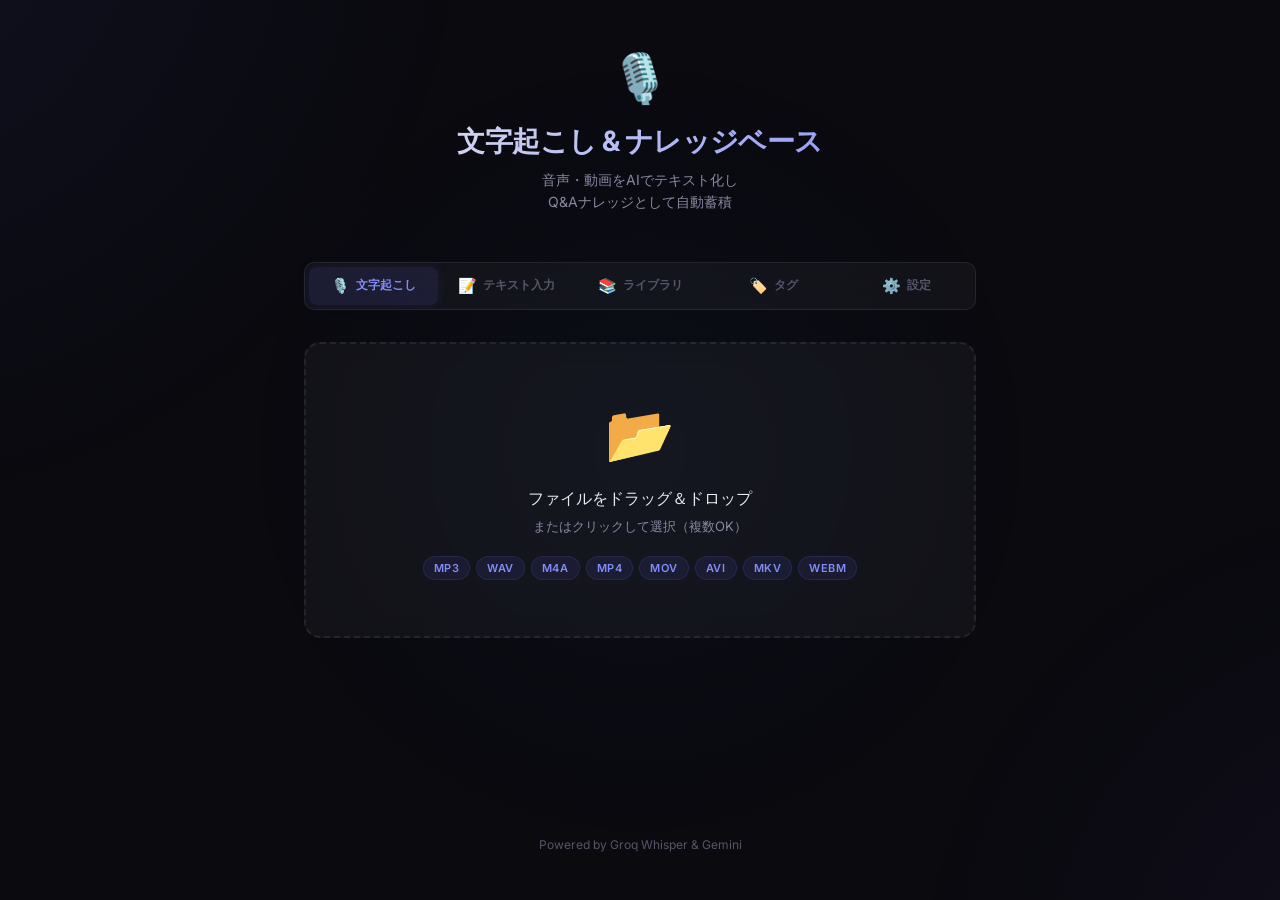
==== commit 7a3dd795: "Groq API対応：超高速文字起こし（whisper-large-v3-turbo）に切り替え" ====
--- a/templates/index.html
+++ b/templates/index.html
@@ -183,7 +183,21 @@
                 <div class="settings-title">⚙️ 設定</div>
 
                 <div class="settings-card">
-                    <div class="settings-card-title">🔑 Gemini API キー</div>
+                    <div class="settings-card-title">🚀 Groq API キー（文字起こし用）</div>
+                    <div class="settings-card-desc">
+                        Groq API を使うと超高速（300倍速）で高精度な文字起こしが可能です。
+                        <a href="https://console.groq.com/keys" target="_blank" style="color: var(--accent-light)">Groq
+                            Console</a> で無料で取得できます。
+                    </div>
+                    <div class="settings-input-row">
+                        <input class="settings-input" id="groqKeyInput" type="password" placeholder="gsk_...">
+                        <button class="settings-save-btn" onclick="saveGroqKey()">保存</button>
+                    </div>
+                    <div class="settings-status" id="groqKeyStatus"></div>
+                </div>
+
+                <div class="settings-card">
+                    <div class="settings-card-title">🔑 Gemini API キー（Q&A抽出用）</div>
                     <div class="settings-card-desc">
                         Q&Aの自動抽出に Gemini API を使用します。
                         <a href="https://aistudio.google.com/app/apikey" target="_blank"
@@ -214,7 +228,7 @@
 
         <!-- ── Footer ── -->
         <footer class="footer">
-            Powered by Whisper AI & Gemini
+            Powered by Groq Whisper & Gemini
         </footer>
     </div>
 
@@ -1021,6 +1035,13 @@
                 document.getElementById('apiKeyStatus').innerHTML =
                     '<span class="settings-status connected">✅ APIキー設定済み</span>';
             }
+            const groqKey = Storage.getSetting('groq_api_key');
+            const groqInput = document.getElementById('groqKeyInput');
+            if (groqKey) {
+                groqInput.value = groqKey;
+                document.getElementById('groqKeyStatus').innerHTML =
+                    '<span class="settings-status connected">✅ Groqキー設定済み（超高速モード）</span>';
+            }
         }
 
         async function saveApiKey() {
@@ -1037,6 +1058,15 @@
                 statusEl.innerHTML = '<span class="settings-status error">❌ 接続に失敗しました。APIキーを確認してください</span>';
                 showToast('❌ APIキーの確認に失敗しました', 'error');
             }
+        }
+
+        async function saveGroqKey() {
+            const key = document.getElementById('groqKeyInput').value.trim();
+            if (!key) { showToast('⚠️ Groqキーを入力してください', 'error'); return; }
+            await Storage.saveSetting('groq_api_key', key);
+            const statusEl = document.getElementById('groqKeyStatus');
+            statusEl.innerHTML = '<span class="settings-status connected">✅ Groqキー保存済み（超高速モードが有効になります）</span>';
+            showToast('✅ Groq APIキーを保存しました', 'success');
         }
 
         async function exportData() {
